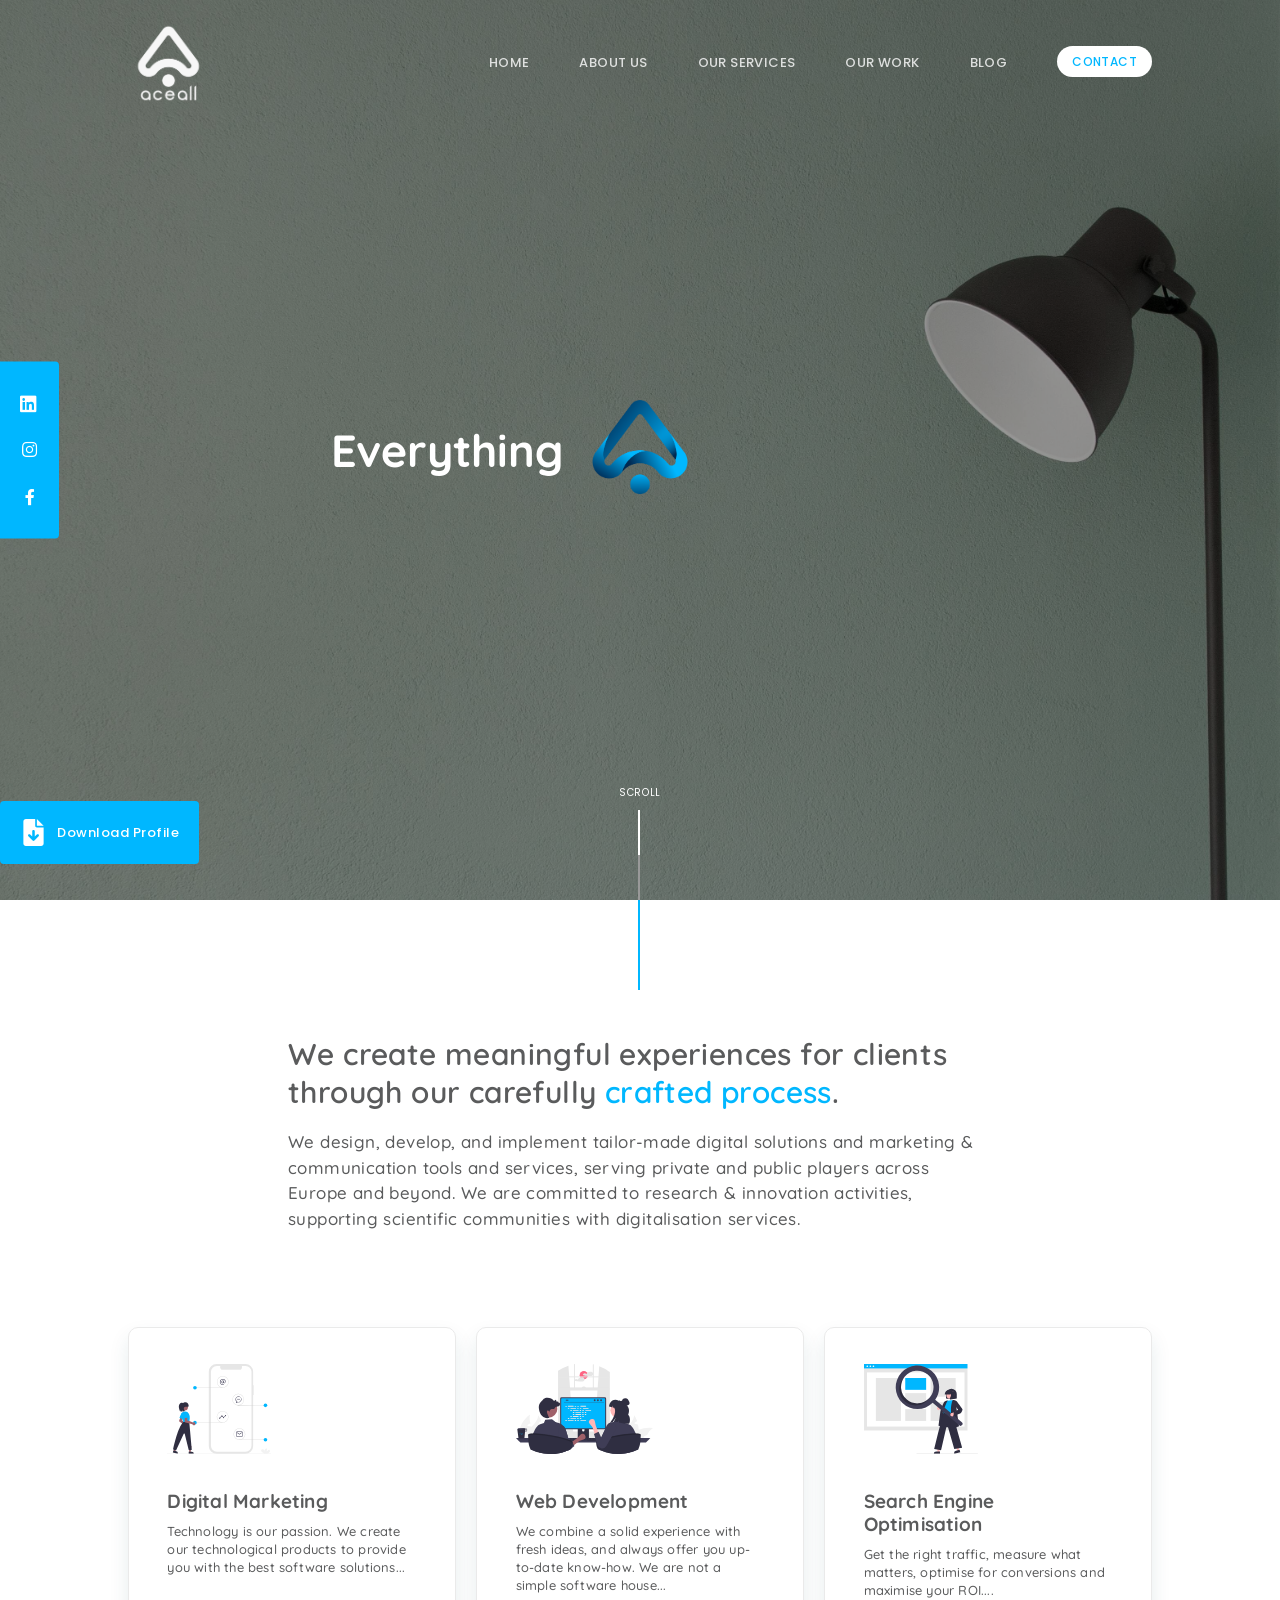
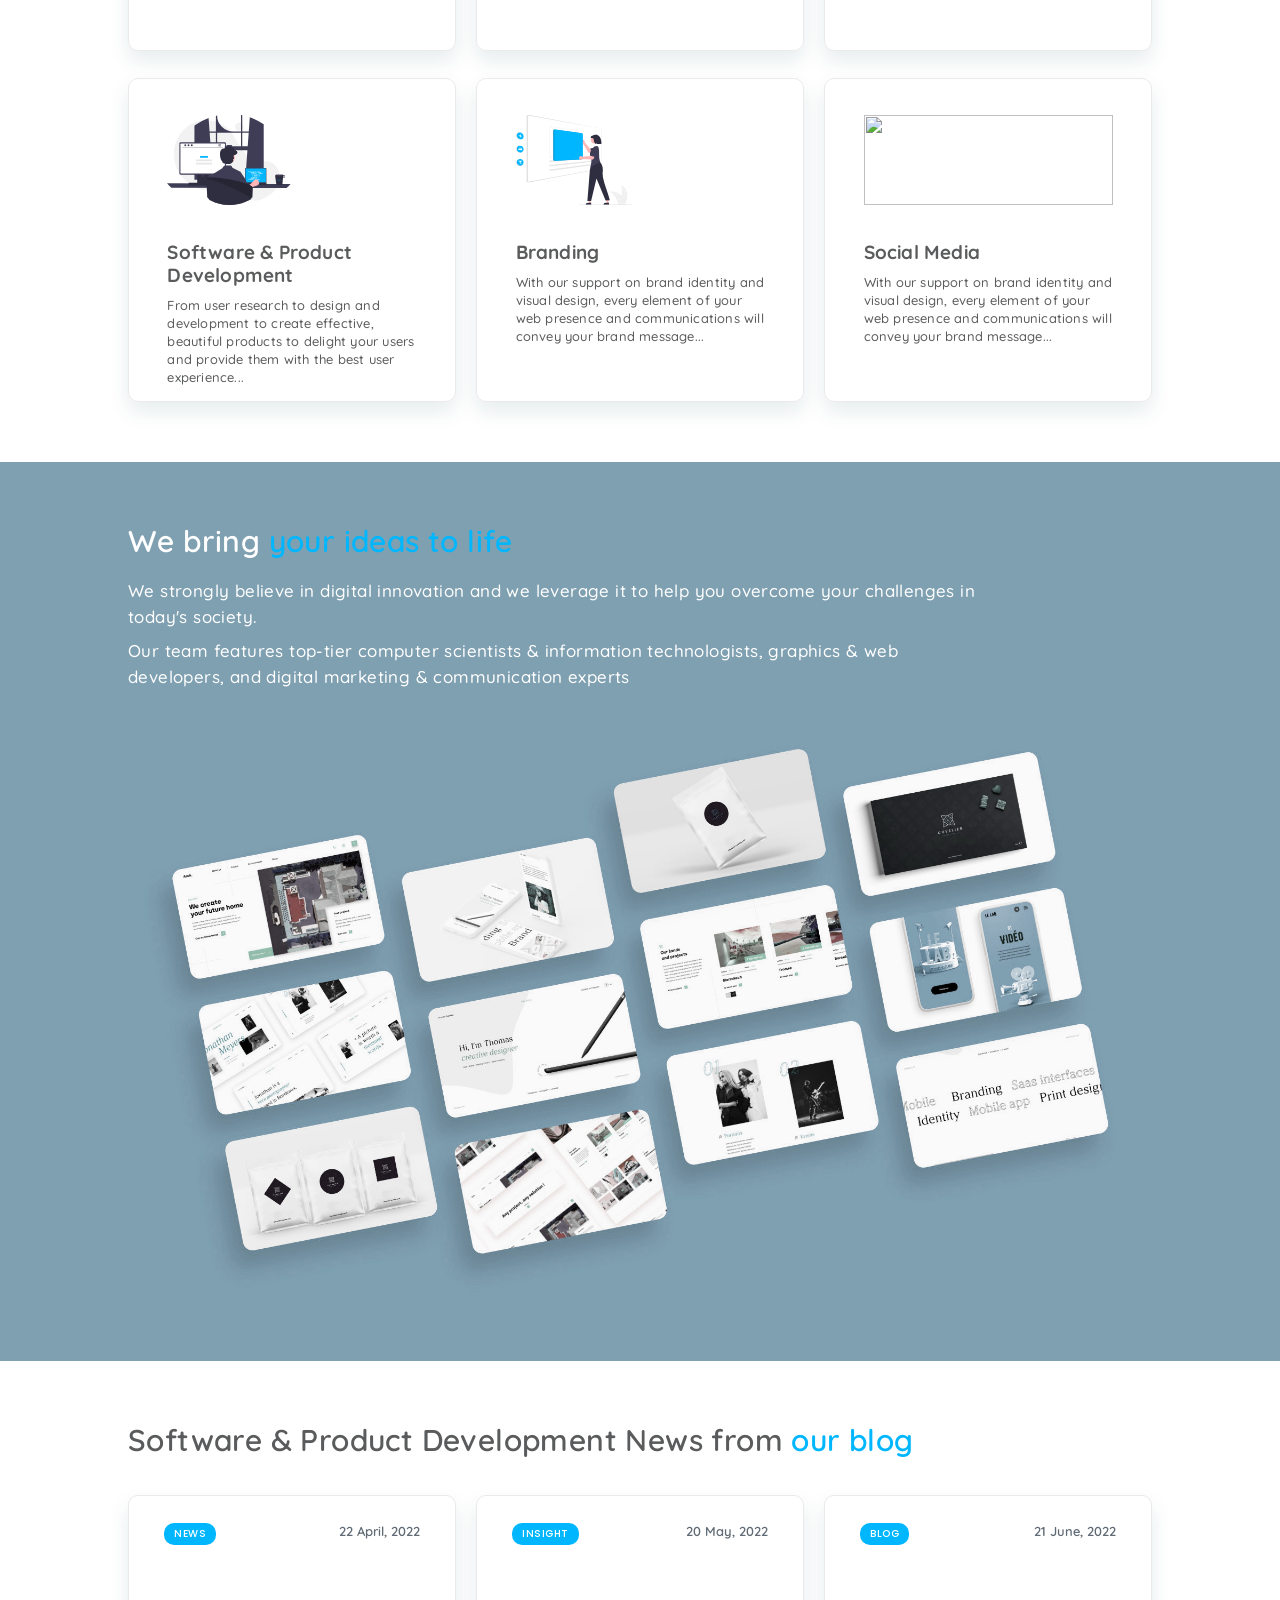
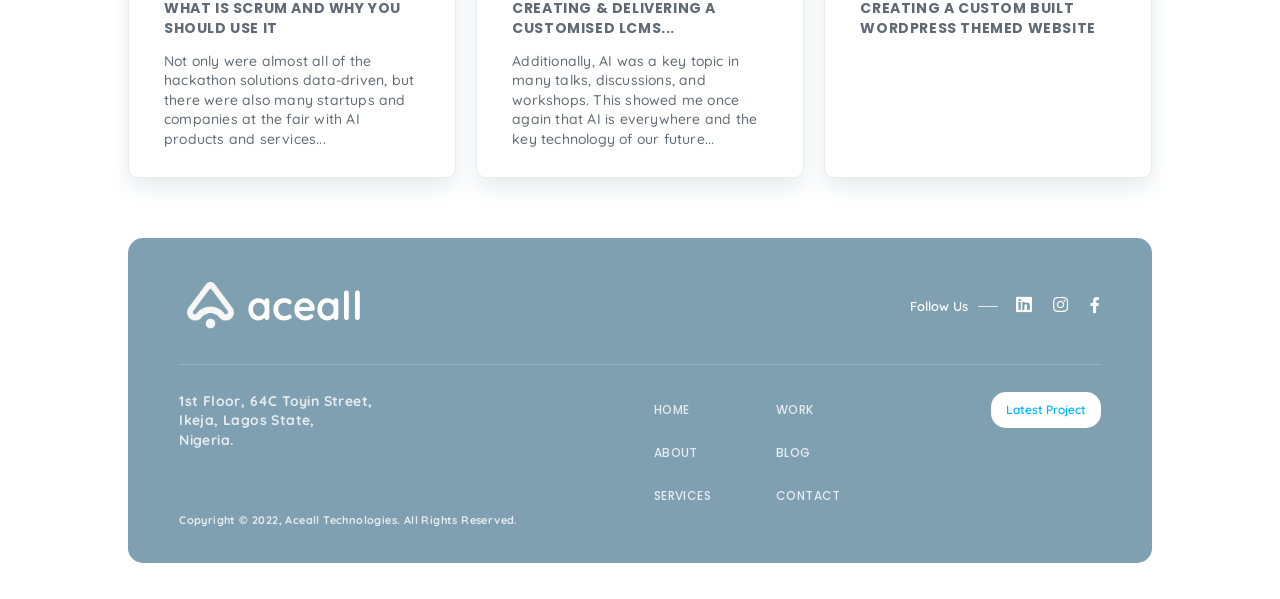
==== index.html @ d64aeb89 "Initial commit" ====
<html xmlns="http://www.w3.org/1999/xhtml">
  <head>
    <meta http-equiv="Content-Type" content="text/html; charset=utf-8" />
    <meta name="viewport" content="width=device-width, initial-scale=1, maximum-scale=1, user-scalable=0">
    <title>Aceall</title>
    <link rel="icon" type="image/png" href="assets/img/logo-clr.png">
    <link type="text/css" rel="stylesheet" href="assets/css/style.css"/>
    <link type="text/css" rel="stylesheet" href="assets/css/fonts.css"/>
    <link type="text/css" rel="stylesheet" href="assets/css/responsive.css"/>
    <link type="text/css" rel="stylesheet" href="assets/css/fullpage.min.css"/>
    <link rel="stylesheet" href="https://use.fontawesome.com/releases/v5.7.2/css/all.css">
    <script type="text/javascript" src="assets/js/jquery-1.8.2.js"></script>
    <script type="text/javascript" src="assets/js/jquery-scrolltofixed.js"></script>
    <script type="text/javascript" src="assets/js/script.js"></script>
    <script type="text/javascript" src="assets/js/jquery.flexslider-min.js"></script>
    

    <script type="text/javascript">
      $(window).load(function() {
        $('.flexslider').flexslider({
          animation: "fade",
          controlNav: true,
          directionNav: false
        });
        $(".fancybox").fancybox();
      });
    </script>
  </head>

  <body>
  
    <div id="main_wrapper">

      <div class="header home">
        <div class="hdr clearfix">
          <div class="brandname">
            <a href="#">
              <img src="assets/img/10.png" />
            </a>
          </div>

          <div class="menu">
            <ul>
              <li><a href="index.html">Home</a></li>
              <li><a href="about.html">About Us</a></li>
              <li><a href="services.html">Our Services</a></li>
              <li><a href="solutions.html">Our Work</a></li>
              <li><a href="blog.html">Blog</a></li>
              <li><a href="contact.html">Contact</a></li>
            </ul>
          </div>

        </div>
      </div>


      <div class="content">

        <div class="banner" style="background-image: url(media/bnr1.jpg);">
          <div class="overlay"></div>
          <div class="caption">
            <div class="pre">Everything</div>
            <div class="image">
              <img src="assets/img/3.png" />
            </div>
            <div class="post"></div>
          </div>

          <div class="socials-wrap">
            <a href="" class="fab fa-linkedin"></a>
            <a href="" class="fab fa-instagram"></a>
            <a href="" class="fab fa-facebook-f"></a>
          </div>

          <div class="q-actions">
            <a href="">
              <span>
                <svg xmlns="http://www.w3.org/2000/svg" fill="currentColor" viewBox="0 0 384 512"><!--! Font Awesome Pro 6.1.1 by @fontawesome - https://fontawesome.com License - https://fontawesome.com/license (Commercial License) Copyright 2022 Fonticons, Inc. --><path d="M384 128h-128V0L384 128zM256 160H384v304c0 26.51-21.49 48-48 48h-288C21.49 512 0 490.5 0 464v-416C0 21.49 21.49 0 48 0H224l.0039 128C224 145.7 238.3 160 256 160zM255 295L216 334.1V232c0-13.25-10.75-24-24-24S168 218.8 168 232v102.1L128.1 295C124.3 290.3 118.2 288 112 288S99.72 290.3 95.03 295c-9.375 9.375-9.375 24.56 0 33.94l80 80c9.375 9.375 24.56 9.375 33.94 0l80-80c9.375-9.375 9.375-24.56 0-33.94S264.4 285.7 255 295z"/></svg>
              </span>
              <span>Download Profile</span>
            </a>
          </div>

          <div class="scroll">Scroll</div>
        </div>

        <div class="section srv">
          <div class="major-cap">We create meaningful experiences for clients through our carefully <span>crafted process</span>.</div>
          <div class="sec-det">
            <p>We design, develop, and implement tailor-made digital solutions and marketing & communication tools and services, serving private and public players across Europe and beyond. We are committed to research & innovation activities, supporting scientific communities with digitalisation services.</p>
          </div>
        </div>

        <div class="section">
          <div class="hm-srv-wrap">

            <div class="srv-hld">
              <a href="#">
                <div class="icon">
                  <img src="media/digital-marketing.svg" />
                </div>
                <div class="title">Digital Marketing</div>
                <div class="desc">Technology is our passion. We create our technological products to provide you with the best software solutions...</div>
                <div class="cta">Read More</div>
              </a>
            </div>

            <div class="srv-hld">
              <a href="#">
                <div class="icon">
                  <img src="media/web-dev.svg" />
                </div>
                <div class="title">Web Development</div>
                <div class="desc">We combine a solid experience with fresh ideas, and always offer you up-to-date know-how. We are not a simple software house...</div>
                <div class="cta">Read More</div>
              </a>
            </div>

            <div class="srv-hld">
              <a href="#">
                <div class="icon">
                  <img src="media/seo.svg" />
                </div>
                <div class="title">Search Engine Optimisation</div>
                <div class="desc">Get the right traffic, measure what matters, optimise for conversions and maximise your ROI....</div>
                <div class="cta">Read More</div>
              </a>
            </div>

            <div class="srv-hld">
              <a href="#">
                <div class="icon">
                  <img src="media/software-dev.svg" />
                </div>
                <div class="title">Software & Product Development</div>
                <div class="desc">From user research to design and development to create effective, beautiful products to delight your users and provide them with the best user experience...</div>
                <div class="cta">Read More</div>
              </a>
            </div>

            <div class="srv-hld">
              <a href="#">
                <div class="icon">
                  <img src="media/branding.svg" />
                </div>
                <div class="title">Branding</div>
                <div class="desc">With our support on brand identity and visual design, every element of your web presence and communications will convey your brand message...</div>
                <div class="cta">Read More</div>
              </a>
            </div>

            <div class="srv-hld">
              <a href="#">
                <div class="icon">
                  <img src="media/social-media.svg" />
                </div>
                <div class="title">Social Media</div>
                <div class="desc">With our support on brand identity and visual design, every element of your web presence and communications will convey your brand message...</div>
                <div class="cta">Read More</div>
              </a>
            </div>

          </div>
        </div>

        <div class="section grey-sec hm-work">
          <div class="major-cap">We bring <span>your ideas to life</span></div>
          <div class="sec-det pt-1">
            <p>We strongly believe in digital innovation and we leverage it to help you overcome your challenges in today's society.</p>
            <p>Our team features top-tier computer scientists & information technologists, graphics & web developers, and digital marketing & communication experts</p>
          </div>

          <div class="work-wrap">

            <img src="media/work-bkg.jpg" />
            <!--
              <div class="work-hld">
              <a href="">
                <div class="desc">
                  <div class="title">Concreed Capital</div>
                  <div class="tags">
                    <ul>
                      <li>Branding</li>
                      <li>Website Design</li>
                      <li>Content Creation</li>
                      <li>SEO</li>
                    </ul>
                  </div>
                  <div class="text">Concreed Capital's sleek, professional website was designed to reflect a company that uses cutting edge technology to create financial solutions for their clients.</div>
                </div>
                <div class="work-photo" style="background-image: url(media/concreed.png);"></div>
              </a>
              <div class="link"><a href="concreedcap.com">www.concreedcap.com</a></div>
            </div>
            -->
          </div>
        </div>

        <div class="section">
          <div class="major-cap">Software & Product Development News from <span>our blog</span></div>
          <div class="blog-wrap">
            <div class="blog-hld">
              <a href="">
                <div class="category">
                  <div class="name">News</div>
                  <div class="date">22 April, 2022</div>
                </div>
                <div class="desc">
                  <div class="title">What is Scrum and why you should use it</div>
                  <div class="text">Not only were almost all of the hackathon solutions data-driven, but there were also many startups and companies at the fair with AI products and services... </div>
                </div>
              </a>
            </div>

            <div class="blog-hld">
              <a href="">
                <div class="category">
                  <div class="name">Insight</div>
                  <div class="date">20 May, 2022</div>
                </div>
                <div class="desc">
                  <div class="title">Creating & delivering a customised LCMS...</div>
                  <div class="text">Additionally, AI was a key topic in many talks, discussions, and workshops. This showed me once again that AI is everywhere and the key technology of our future...</div>
                </div>
              </a>
            </div>

            <div class="blog-hld">
              <a href="">
                <div class="category">
                  <div class="name">Blog</div>
                  <div class="date">21 June, 2022</div>
                </div>
                <div class="desc">
                  <div class="title">Creating a custom built wordpress themed website</div>
                </div>
              </a>
            </div>
          </div>
        </div>

      </div>

      <div class="footer">
        <div class="inner-wrap">
          <div class="ft-top" style="background-image: url(media/hero-bg.webp);">
            <div class="row">
              <div class="ft-logo">
                <img src="assets/img/7.png" />
                <span>aceall</span>
              </div>
              <div class="socials">
                <span>Follow Us</span>
                <span class="media">
                  <a href="" class="fab fa-linkedin"></a>
                  <a href="" class="fab fa-instagram"></a>
                  <a href="" class="fab fa-facebook-f"></a>
                </span>
              </div>
            </div>
            <div class="row">
              <div class="address">1st Floor, 64C Toyin Street, <br/>Ikeja, Lagos State, <br/>Nigeria.</div>
              <div class="ft-links">
                <ul class="links">
                  <li>Home</li>
                  <li>About</li>
                  <li>Services</li>
                  <li>Work</li>
                  <li>Blog</li>
                  <li>Contact</li>
                </ul>
                <div class="latest">
                  <a href="#">Latest Project</a>
                </div>
              </div>
              <div class="copyright">Copyright © 2022, Aceall Technologies. All Rights Reserved.</div>
            </div>
          </div>
        </div>
      </div>
     
    </div>
    <script src="https://cdn.jsdelivr.net/npm/typed.js@2.0.12"></script>
    <script>
      var typed = new Typed(".post", {
        strings: ["Design", "Digital", "Development"],
        typeSpeed: 100,
        backSpeed: 100,
        loop: true
      })
    </script>
  
  </body>
</html>
---- assets/css/style.css ----
/*
Theme Name: Concreed Capital
Author: Aceall
Author URI: www.concreed-cap.com
Description: The official theme of Concreed Capital
Version: 1.0
*/

@charset "utf-8";
/* CSS Document */
.box {
	height: 390px;
}
* {
	margin: 0;
	padding: 0;
}
*, *:before, *:after {
	box-sizing:border-box;
}
.clearfix:before, .clearfix:after {
	display: table;
	content: " ";
}
.clearfix:after {
	clear: both;
}
a, a:hover {
	text-decoration: none;
}
ul, ol, li {
	list-style: none;
	margin: 0;
	padding: 0;
}
img {
	border: none;
}
body {
	background: #fff;
	overflow-x: hidden;
	font-family: 'RobotoReg';
	margin: 0;
	padding: 0;
	text-rendering: optimizeLegibility;
	-webkit-font-smoothing: antialiased;
	-moz-osx-font-smoothing: grayscale;
}
html {
	font-size: 62.5%;
	overflow-y: scroll;
	overflow: -moz-scrollbars-vertical;
	-webkit-tap-highlight-color: transparent;
	-webkit-text-size-adjust: 100%;
	-ms-text-size-adjust: 100%;
	scroll-behavior: smooth;
}
#main_wrapper {
	width: auto;
	height: auto;
	position: relative;
}
:root {
	--primary-brand: #00b7ff;
	--sec-brand: #002952;
	--border-color: #114f5c1a;
	--tertiary-brand: #7fa0b1;
	
	--bnr-dark: #606a74;
	--dark-grey: #5a5b5c;
	--grey-bg: #eaeaea;
	--text-grey: #7b7b7b;

	--facebook: #3b5998;
	--twitter: #1da1f2;
	--linkedin: #0e76a8;


	--brand-yellow: #2e2e2e;
	--brand-dark: #121212;
	--brand-blue: #757576;
	--bg-black: #121212;
	--bg-grey: #d6d6d6;
	
	--light-text: #949494;
	--bg-pink: #f1e9e3;
	--white: #ffffff;
	--dark-text: #525554;
	--grey-light: #e0e0e0;
	--black: #000;
}
.section {
	width: 100%;
	height: auto;
	padding: 60px 10%;
	position: relative;
}
.section.ext {
	padding: 12vh 10%;
}
.no-pad {
	padding: 0;
}
.no-pad-top {
	padding-top: 0;
}
.inner-wrap {
	width: 100%;
	height: auto;
	display: block;
	position: relative;
}
.section.no-lft-rght-pad {
	padding-left: 0;
	padding-right: 0;
}
.mid-sec {
	width: 70%;
	margin: 0 auto;
}
.center {
	text-align: center;
}
.flex-row {
	display: flex;
	justify-content: center;
}
.flex-col {
	display: flex;
	justify-content: center;
	align-items: center;
	flex-direction: column;
}
.pt-1 {
	width: 85%;
}
.pt-2 {
	width: 70%;
}
.pt-3 {
	width: 60%;
}
.light-sec {
	background-color: #f4f4f4;
}
.grey-sec {
	background-color: #7fa0b1;
}
.blue-sec {
	background-color: var(--primary-brand);
}
.clr-sec {
	background-color: var(--bnr-dark);
}

@keyframes backgroundAnimation {
	from   { background-size: 100%; }
	to { background-size: 120%; }
}
@keyframes yTransAnimation {
	from   { opacity: 0; transform: translateY(-100px); clip-path: polygon(0 0, 100% 0, 100% 0, 0 0); }
	to { opacity: 1; transform: translateY(0); clip-path: polygon(0% 0%, 100% 0%, 100% 100%, 0% 100%); }
}
@keyframes xAnimation {
	from   { opacity: 0; clip-path: polygon(0 0, 0 0, 0 100%, 0 100%); }
	to { opacity: 1; clip-path: polygon(0% 0%, 100% 0%, 100% 100%, 0% 100%); }
}
@keyframes typingAnimation {
	100% { 
		left: 100%; 
		margin: 0 -35px 0 35px; 
	}
}
@keyframes scrollAnimation {
	from   { transform: translateY(0); }
	to { transform: translateY(5vh); }
}

/* HEADER */
.header {
	width: 100%;
	height: auto;
	display: block;
	padding: 0 10%;
	background-color: transparent;
	z-index: 999;
	left: 0;
	top: 0;
}
.header.home {
	position: absolute;
}
.header:before {
	content: '';
	width: 100%;
	height: 0;
	position: absolute;
	box-shadow: 0px 1px 1px rgb(0, 0, 0, 0.1);
	background-color: var(--white);
	transition: all 0.4s ease-out;
	left: 0;
	top: 0;
}
.header.sm:before {
	height: 100%;
}
.header .hdr {
	width: 100%;
	height: 14vh;
	position: relative;
	display: flex;
	align-items: center;
	justify-content: flex-start;
}
.header .hdr .brandname {
	width: auto;
	height: 9vh;
}
.header .hdr .brandname a {
	width: auto;
	height: 100%;
}
.header .hdr .brandname a img {
	width: auto;
	height: 100%;
}



/* MENU */
.menu {
	display: block;
	margin-left: auto;
}
.menu ul {
	display: flex;
	justify-content: flex-start;
	gap: 50px;
}
.menu ul li a {
	font-size: 1.3rem;
	font-family: 'PM';
	position: relative;
	letter-spacing: 0.4px;
	text-transform: uppercase;
	transition: all 0.4s ease;
	color: var(--bnr-dark);
}
.header.home .menu ul li a {
	color: rgba(255, 255, 255, 0.8);
}
.menu ul li:last-child a {
	font-size: 1.2rem;
	padding: 7px 15px;
	border-radius: 40px;
	background: var(--primary-brand);
	color: var(--white);
}
.header.home .menu ul li:last-child a {
	background-color: var(--white);
	color: var(--primary-brand);
}
.header.home .menu ul li a:hover {
	color: var(--primary-brand);
}
.menu ul li a:hover {
	color: var(--primary-brand);
	cursor: pointer;
}





/*BANNER SECTION*/
.banner {
	width: 100%;
	height: 100vh;
	position: relative;
	background-color: #22313f;
	background-position: center;
	background-repeat: no-repeat;
	background-size: cover;
}
.banner .overlay {
	width: 100%;
	height: 100%;
	position: absolute;
	background-color: rgba(0, 0, 0, 0.4);
	left: 0;
	top: 0;
}
.banner .caption {
	width: 100%;
	height: 10vw;
	position: absolute;
	transform: translateY(-50%);
	top: 50%;
}
.banner .caption .pre,
.banner .caption .post  {
	font-size: 4.5rem;
	font-family: 'QB';
	position: absolute;
	transform: translateY(-50%);
	color: var(--white);
	z-index: 2;
	top: 50%;
}
.banner .caption .pre {
	right: 56%;
}
.banner .caption .post {
	left: 56%;
}
.post ul li span {
	position: relative;
}
.post ul li span::after {
	content: '';
	width: 100%;
	height: 100%;
	position: absolute;
	border-left: 2px solid var(--primary-brand);
	animation: typingAnimation 1.5s steps(11) infinite;
	left: 0;
}
.banner .caption .image {
	width: 10vw;
	position: absolute;
	transform: translateX(-50%);
	left: 50%;
}
.banner .caption .image img {
	width: 100%;
	height: auto;
}
.banner .socials-wrap {
	padding: 3.5vh 20px;
	display: flex;
	flex-direction: column;
	border-radius: 0px 4px 4px 0px;
	background-color: var(--primary-brand);
	transform: translateY(-50%);
	position: absolute;
	top: 50%;
	gap: 3vh;
}
.socials-wrap a.fa-linkedin {
	font-size: 1.9rem;
	color: var(--white);
	transition: all 0.4s ease;
}
.socials-wrap a.fa-linkedin:hover {
	color: var(--linkedin);
}
.socials-wrap a.fa-facebook-f {
	font-size: 1.6rem;
	color: var(--white);
	transition: all 0.4s ease;
	text-align: center;
	border-radius: 4px;
	padding: 3px 1px;
}
.socials-wrap a.fa-facebook-f:hover {
	color: var(--facebook);
}
.socials-wrap a.fa-instagram {
	font-size: 1.7rem;
	color: var(--white);
	border-radius: 4px;
	transition: all 0.4s ease;
	/*
	background: radial-gradient(circle at 30% 107%, #fdf497 0%, #fdf497 5%, #fd5949 45%,#d6249f 60%,#285AEB 90%);
	*/
	padding: 1px 2px;
}
.socials-wrap a.fa-instagram:hover {
	background: radial-gradient(circle at 30% 107%, #fdf497 0%, #fdf497 5%, #fd5949 45%,#d6249f 60%,#285AEB 90%);
}
.banner .q-actions {
	display: flex;
	align-items: center;
	justify-content: center;
	border-radius: 4px;
	background-color: var(--primary-brand);
	position: absolute;
	bottom: 4vh;
	left: 0;
}
.banner .q-actions a {
	width: 100%;
	height: 100%;
	padding: 2vh 20px;
	display: inline-flex;
	align-items: center;
	justify-content: center;
	gap: 10px;
}
.q-actions a span svg {
	width: 3vh;
	height: 3vh;
	color: var(--white);
}
.banner .q-actions a span {
	font-size: 1.3rem;
	font-family: 'PM';
	color: var(--white);
	letter-spacing: 0.5px;
}
.banner:before,
.banner:after {
	content: '';
	width: 2px;
	position: absolute;
	left: calc(50% - 2px);
}
.banner .overlay:before {
	content: '';
	width: 2px;
	height: 5vh;
	position: absolute;
	background-color: var(--white);
	animation: scrollAnimation 2s linear infinite;
	left: calc(50% - 2px);
	bottom: 5vh;
}
.banner:before {
	height: 10vh;
	bottom: 0;
	background-color: rgba(255, 255, 255, 1);
}
.banner:after {
	height: 10vh;
	bottom: -10vh;
	background-color: var(--primary-brand);
}
.banner .scroll {
	left: 50%;
	bottom: 11vh;
	font-size: 1rem;
	font-family: 'PR';
	position: absolute;
	color: var(--white);
	letter-spacing: 0.7px;
	transform: translateX(-50%);
	text-transform: uppercase;
}
.captions .cta {
	margin-top: 7vh;
}
.cta a {
	font-size: 0.85rem;
	font-family: 'PR';
	position: relative;
	letter-spacing: 0.4px;
	text-transform: capitalize;
	transition: all 0.4s ease;
	color: rgba(255, 255, 255, 0.8);
	background-color: var(--primary-brand);
	border-radius: 40px;
	padding: 10px 25px;
}

/* HOME WHAT WE DO*/
.section.srv {
	width: 75%;
	margin: 0 auto;
	padding-top: 15vh;
	padding-bottom: 0;
}
.section .major-cap {
	font-size: 3rem;
	font-family: 'QSB';
	position: relative;
	letter-spacing: 0.4px;
	color: var(--dark-grey);
}
.section .major-cap span {
	color: var(--primary-brand);
}
.section .sec-det {
	margin-top: 2vh;
}
.sec-det p {
	font-size: 1.7rem;
	font-family: 'QM';
	line-height: 1.5;
	letter-spacing: 0.4px;
	color: var(--dark-grey);
}
.sec-det p:nth-child(n+2) {
	margin-top: 1vh;
}

/* HOME PAGE SERVICES */
.hm-srv-wrap {
	height: auto;
	margin-top: 4vh;
	position: relative;
	flex-wrap: wrap;
	display: flex;
	gap: 2%;
}
.hm-srv-wrap .srv-hld {
	width: 32%;
	height: 36vh;
	position: relative;
}
.hm-srv-wrap .srv-hld:nth-child(n+4) {
	margin-top: 3vh;
	bottom: 0;
}
.hm-srv-wrap .srv-hld a {
	border-radius: 10px;
	border: 1px solid #eaeaea;
	box-shadow: 0 10px 20px #114f5c1a;
	position: absolute;
	padding: 4vh 3vw;
	bottom: 0;
	right: 0;
	left: 0;
	top: 0;
}
.hm-srv-wrap a .icon {
	height: 10vh;
}
.hm-srv-wrap a .icon img {
	width: auto;
	height: 100%;
}
.hm-srv-wrap a .title {
	line-height: 1.2;
	font-size: 1.9rem;
	font-family: 'QB';
	font-weight: 700;
	position: relative;
	letter-spacing: 0.2px;
	color: var(--dark-grey);
	margin-top: 4vh;
}
.hm-srv-wrap a .desc {
	line-height: 1.4;
	font-size: 1.3rem;
	font-family: 'QM';
	position: relative;
	letter-spacing: 0.2px;
	color: var(--dark-grey);
	margin-top: 1vh;
}
.hm-srv-wrap .srv-hld a .cta {
	font-size: 1.2rem;
	font-family: 'QB';
	border-radius: 15px;
	padding: 1vh 15px;
	opacity: 0;
	transition: all 0.8s ease;
	background-color: var(--primary-brand);
	color: var(--white);
	position: absolute;
	right: 3vw;
	top: 4vh;
}
.hm-srv-wrap .srv-hld:hover a .cta {
	opacity: 1;
}
.hm-srv-wrap .srv-hld:hover a .cta svg {
	color: #fff;
}

/* WORK SECTION*/
.work-wrap {
	margin-top: 4vh;
}
.work-wrap img {
	width: 100%;
	height: auto;
	margin: 0 auto;
}
.hm-work .major-cap {
	color: var(--white);
}
.hm-work .sec-det p {
	color: var(--white);
}

/*
.work-wrap .work-hld {
	width: 70%;
	height: 40vh;
	position: relative;
	border-radius: 15px;
	background-color: var(--white);
	overflow: hidden;
}
.work-wrap .work-hld a {
	width: 100%;
	height: 100%;
	display: flex;
	position: absolute;
	left: 0;
	top: 0;
}
.work-wrap .work-hld a .desc {
	width: 40%;
	padding: 3vh 4.5%;
}
.work-wrap .work-hld a .desc .title {
	font-size: 2rem;
	font-family: 'PB';
	color: var(--bnr-dark);
	text-transform: uppercase;
}
.work-wrap .work-hld a .desc .tags ul {
	margin-top: 3vh;
	display: flex;
	flex-wrap: wrap;
	gap: 10px;
}
.work-wrap .work-hld a .desc .tags ul li {
	font-size: 1rem;
	font-family: 'QB';
	display: inline-flex;
	justify-content: center;
	align-items: center;
	border-radius: 10px;
	padding: 3px 10px;
	background-color: var(--primary-brand);
	color: var(--white);
}
.work-wrap .work-hld a .desc .text {
	font-size: 1.2rem;
	font-family: 'QM';
	line-height: 1.4;
	letter-spacing: 0.3px;
	color: var(--light-text);
	margin-top: 3vh;
}
.work-wrap .work-hld .link {
	position: absolute;
	bottom: 5vh;
	left: 4.5%;
	z-index: 2;
}
.work-wrap .work-hld .link a {
	font-size: 0.9rem;
	font-family: 'QSB';
	color: var(--sec-brand);
	text-decoration: underline;
}
.work-wrap .work-hld a .work-photo {
	width: 70%;
	height: 100%;
	background-position: center;
	background-repeat: no-repeat;
	background-size: cover;
}
*/

/* BLOG SECTION */
.blog-wrap {
	display: flex;
	margin-top: 4vh;
}
.blog-wrap .blog-hld {
	width: 32%;
	position: relative;
	border-radius: 10px;
	transition: all 0.4s ease;
	border: 1px solid #eaeaea;
	box-shadow: 0 10px 20px #114f5c1a;
}
.blog-wrap .blog-hld:after {
	content: '';
	width: 0;
	height: 100%;
	position: absolute;
	border-radius: 10px;
	background-color: #7fa0b1;
	transition: all 0.4s ease;
	z-index: -1;
	left: 0;
	top: 0;
}
.blog-wrap .blog-hld:hover:after {
	width: 100%;
}
.blog-wrap .blog-hld:nth-child(n+2) {
	margin-left: auto;
}
.blog-wrap .blog-hld a {
	width: 100%;
	height: auto;
	padding: 3vh 35px;
	display: inline-block;
}
.blog-wrap .blog-hld .category {
	display: flex;
}
.blog-wrap .blog-hld .category .name {
	font-size: 1rem;
	font-family: 'PM';
	letter-spacing: 0.5px;
	display: inline-flex;
	justify-content: center;
	align-items: center;
	border-radius: 10px;
	padding: 3px 10px;
	text-transform: uppercase;
	background-color: var(--primary-brand);
	color: var(--white);
}
.blog-wrap .blog-hld .category .date {
	font-size: 1.3rem;
	font-family: 'QSB';
	margin-left: auto;
	color: var(--bnr-dark);
}
.blog-wrap .blog-hld .desc {
	margin-top: 6vh;
}
.blog-wrap .blog-hld .desc .title {
	font-size: 1.4rem;
	font-family: 'PB';
	font-weight: 800;
	line-height: 1.4;
	letter-spacing: 0.6px;
	color: var(--bnr-dark);
	transition: all 0.4s ease;
	text-transform: uppercase;
}
.blog-wrap .blog-hld .desc .text {
	font-size: 1.4rem;
	font-family: 'QM';
	line-height: 1.4;
	letter-spacing: 0.2px;
	color: var(--bnr-dark);
	transition: all 0.4s ease;
	margin-top: 1.5vh;
}
.blog-wrap .blog-hld:hover .desc .title,
.blog-wrap .blog-hld:hover .desc .text {
	color: var(--white);
}

/* FOOTER */
.footer {
	padding: 0 10%;
}
.footer .ft-top {
	display: flex;
	padding: 4vh 5%;
	margin-bottom: 4vh;
	border-radius: 15px;
	flex-direction: column;
	background-position: center left;
	background-color: #7fa0b1;
}
.footer .ft-top .row {
	display: flex;	
}
.footer .ft-top .row:first-child {
	padding-bottom: 3vh;
	align-items: center;
	border-bottom: 1px solid rgba(255, 255, 255, 0.2);
}
.footer .ft-top .row:last-child {
	padding-top: 3vh;
}
.footer .ft-top .row .ft-logo {
	width: auto;
	height: 7vh;
	display: flex;
	align-items: center;
}
.footer .ft-top .row .ft-logo img {
	width: auto;
	height: 100%;
}
.footer .ft-top .row .ft-logo span {
	font-size: 4rem;
	font-family: 'QB';
	color: var(--white);
	margin-left: 5px;
}
.footer .ft-top .row .socials,
.footer .ft-top .row .ft-links  {
	margin-left: auto;
}
.footer .ft-top .row .socials span {
	font-size: 1.3rem;
	font-family: 'QSB';
	color: var(--white);
	position: relative;
}
.footer .ft-top .row .socials span:first-child:after {
	content: '';
	width: 20px;
	height: 1px;
	position: absolute;
	background-color: rgba(255, 255, 255, 0.8);
	top: 50%;
	right: -30px;
}
.footer .ft-top .row .socials .media {
	margin-left: 30px;
}
.footer .ft-top .row .socials .media a {
	margin-left: 15px;
}
.footer .ft-top .row .socials .media a.fa-linkedin {
	font-size: 1.8rem;
	color: var(--white);
	transition: all 0.4s ease;
}
.footer .ft-top .row .socials .media a.fa-linkedin:hover {
	color: var(--linkedin);
}
.footer .ft-top .row .socials .media a.fa-facebook-f {
	font-size: 1.6rem;
	color: var(--white);
	transition: all 0.4s ease;
	text-align: center;
	border-radius: 4px;
	padding: 3px 1px;
}
.footer .ft-top .row .socials .media a.fa-facebook-f:hover {
	color: var(--facebook);
}
.footer .ft-top .row .socials .media a.fa-instagram {
	font-size: 1.7rem;
	color: var(--white);
	border-radius: 4px;
	transition: all 0.4s ease;
	/*
	background: radial-gradient(circle at 30% 107%, #fdf497 0%, #fdf497 5%, #fd5949 45%,#d6249f 60%,#285AEB 90%);
	*/
	padding: 1px 2px;
}
.footer .ft-top .row .socials .media a.fa-instagram:hover {
	background: radial-gradient(circle at 30% 107%, #fdf497 0%, #fdf497 5%, #fd5949 45%,#d6249f 60%,#285AEB 90%);
}

.footer .ft-top .row .address {
	font-size: 1.4rem;
	font-family: 'QB';
	color: rgba(255, 255, 255, 0.8);
	letter-spacing: 0.4px;
	line-height: 1.4;
}
.footer .ft-top .row .ft-links {
	display: flex;
	gap: 110px;
} 
.footer .ft-top .row .ft-links .links {
	height: 14vh;
	display: flex;
	flex-wrap: wrap;
	margin-top: 1vh;
	flex-direction: column;
	gap: 25px;
}
.footer .ft-top .row .ft-links .links li {
	font-size: 1.2rem;
	font-family: 'PM';
	margin-right: 40px;
	letter-spacing: 0.4px;
	text-transform: uppercase;
	color: rgba(255, 255, 255, 0.8);
}
.footer .ft-top .row .ft-links .latest {
	height: 4vh;
	padding: 0 15px;
	display: flex;
	font-size: 1.2rem;
	font-family: 'QSB';
	align-items: center;
	justify-content: center;
	border-radius: 15px;
	background-color: var(--white);
}
.footer .ft-top .row .ft-links .latest a {
	color: var(--primary-brand);
}
.footer .ft-top .row .copyright {
	font-size: 1.1rem;
	font-family: 'QB';
	display: flex;
	position: absolute;
	letter-spacing: 0.4px;
	left: 5%;
	bottom: 4vh;
	color: rgba(255, 255, 255, 0.8);
}


/* ABOUT US PAGE */
.pg-hdr {
	height: 20vh;
	position: relative;
	margin: 4vh 0 4vh 15%;
}
.pg-hdr .pg-title {
	font-size: 4rem;
	font-family: 'QB';
	position: absolute;
	transform: translateY(-50%);
	color: var(--dark-grey);
	top: 50%;
}
.pg-hdr .pg-title span {
	font-family: 'PB';
	color: var(--primary-brand);
}
.pg-hdr .letter-hld {
	width: 60%;
	height: 100%;
	position: absolute;
	background-size: 10px;
	top: 0;
	right: 0;
}
.pg-hdr .letter-hld img {
	width: auto;
	height: 100%;
	position: absolute;
	right: 15%;
}
.top-bkg {
	width: 100%;
	margin: 0 auto;
	display: flex;
	align-items: center;
	justify-content: center;
	padding-top: 7vh;
	background-color: var(--tertiary-brand);
}
.top-bkg img {
	width: 70%;
	height: auto;
	margin: 0 auto;
}

/* VISION STATEMENTS */
.stmt-wrap {
	width: 100%;
	display: flex;
	margin-top: 4vh;
	gap: 4%;
}
.stmt-wrap .stmt-hld {
	width: 48%;
	border-radius: 10px;
	border: 1px solid #eaeaea;
	box-shadow: 0 10px 20px #114f5c1a;
	padding: 4vh 3vw;
}
.stmt-wrap .stmt-hld .icon {
	height: 12vh;
}
.stmt-wrap .stmt-hld .icon img {
	width: auto;
	height: 100%;
}
.stmt-wrap .stmt-hld .title {
	line-height: 1.2;
	font-size: 1.9rem;
	font-family: 'QB';
	font-weight: 700;
	position: relative;
	letter-spacing: 0.2px;
	color: var(--dark-grey);
	margin-top: 4vh;
}
.stmt-wrap .stmt-hld .desc {
	line-height: 1.5;
	font-size: 1.4rem;
	font-family: 'QM';
	position: relative;
	letter-spacing: 0.2px;
	color: var(--dark-grey);
	margin-top: 1vh;
}

/* TEAM SECTION */
.team-wrap {
	width: 100%;
	height: auto;
	display: block;
	border-radius: 15px;
	margin-top: 8vh;
	padding: 4vh 7% 0;
	background-color: var(--tertiary-brand);
}
.team-wrap .team-hld {
	display: flex;
	align-items: center;
	justify-content: center;
	gap: 3%;
}
.team-wrap .owl-item:nth-child(2n-1) .team-hld {
	flex-direction: row-reverse;
}
.team-wrap .owl-item:nth-child(2n-1) .team-hld .team-det .det-wrap {
	text-align: right;
}
.team-wrap .owl-item .team-hld .team-det .det-wrap .name {
	font-size: 2.4rem;
	font-family: 'QB';
	color: var(--white);
	letter-spacing: 0.4px;
}
.team-wrap .owl-item .team-hld .team-det .det-wrap .position {
	font-size: 1.3rem;
	font-family: 'PR';
	color: rgba(255, 255, 255, 0.7);
	letter-spacing: 0.4px;
	margin-top: 0.5vh;
}
.team-wrap .owl-item .team-hld .team-det .det-wrap .bio {
	font-size: 1.3rem;
	font-family: 'PR';
	line-height: 1.5;
	color: var(--white);
	letter-spacing: 0.4px;
	margin-top: 1.5vh;
}
.team-wrap .team-hld img {
	width: auto !important;
	height: 25vh;
}
.owl-carousel .owl-nav {
	width: 100%;
	position: absolute;
	top: 50%;
}
.owl-carousel .owl-nav button.owl-prev,
.owl-carousel .owl-nav button.owl-next {
	width: 25px;
	height: 25px;
	position: absolute;
	border-radius: 50%;
	background-color: var(--white) !important;
}
.owl-carousel .owl-nav button.owl-prev span,
.owl-carousel .owl-nav button.owl-next span {
	width: 25px;
	height: 25px;
	font-size: 2rem;
	display: inline-block;
	line-height: 1.1 !important;
}
.owl-carousel .owl-nav button.owl-prev {
	left: 0%;
}
.owl-carousel .owl-nav button.owl-next {
	right: 15% !important;
}

/* PROCESS */
.process-wrap {
	display: flex;
	margin-top: 5vh;
	flex-wrap: wrap;
	gap: 6%;
}
.process-wrap .process-hld {
	width: 47%;
}
.process-wrap .process-hld:nth-child(n+3) {
	margin-top: 4vh;
}
.process-wrap .process-hld .title {
	font-size: 1.8rem;
	font-family: 'QB';
	letter-spacing: 0.4px;
	color: var(--dark-grey);
}
.process-wrap .process-hld .details {
	font-size: 1.5rem;
	font-family: 'QM';
	line-height: 1.4;
	letter-spacing: 0.4px;
	color: var(--dark-grey);
	margin-top: 1vh;
}


/* SERVICES PAGE */
.d-wrap {
	margin: 4vh 0;
}
.d-wrap .d-hld:nth-child(n+2) {
	margin-top: 10vh;
}
.d-wrap .d-hld .top {
	display: flex;
	padding: 4vh 0;
	justify-content: center;
	align-items: center;
	background-color: var(--tertiary-brand);
	gap: 0;
}
.d-wrap .d-hld .top .left {
	width: 40%;
	padding-left: 10%;
}
.d-wrap .d-hld .top .left .no {
	font-size: 2rem;
	font-family: 'QB';
	color: var(--white);
}
.d-wrap .d-hld .top .left .title {
	font-size: 4.5rem;
	font-family: 'QB';
	line-height: 1.4;
	text-transform: uppercase;
	letter-spacing: 0.4px;
	color: var(--white);
	margin-top: 1vh;
}
.d-wrap .d-hld .top .left .sub ul {
	margin-top: 4vh;
	flex-wrap: wrap;
	display: flex;
	gap: 15px;
}
.d-wrap .d-hld .top .left .sub ul li {
	font-size: 1.2rem;
	font-family: 'QB';
	color: var(--primary-brand);
	white-space: nowrap;
	text-transform: uppercase;
	background-color: var(--white);
	border-radius: 15px;
	padding: 6px 16px;
}
.d-wrap .d-hld .top .right {
	width: 45%;
}
.d-wrap .d-hld .top .right img {
	width: 100%;
	height: auto;
}
.d-wrap .d-hld .btm {
	width: 65%;
	margin: 5vh auto;
}
---- assets/css/fonts.css ----
@charset "utf-8";
/* CSS Document */

@font-face {
	font-family: 'PT';
	src: url('../fonts/Poppins-Thin.ttf');
	src: url(//:) format('no404'), url('../fonts/Poppins-Thin.ttf') format('truetype');
	font-weight: normal;
	font-style: normal;
}
@font-face {
	font-family: 'PL';
	src: url('../fonts/Poppins-Light.ttf');
	src: url(//:) format('no404'), url('../fonts/Poppins-Light.ttf') format('truetype');
	font-weight: normal;
	font-style: normal;
}
@font-face {
	font-family: 'PR';
	src: url('../fonts/Poppins-Regular.ttf');
	src: url(//:) format('no404'), url('../fonts/Poppins-Regular.ttf') format('truetype');
	font-weight: normal;
	font-style: normal;
}
@font-face {
	font-family: 'PM';
	src: url('../fonts/Poppins-Medium.ttf');
	src: url(//:) format('no404'), url('../fonts/Poppins-Medium.ttf') format('truetype');
	font-weight: normal;
	font-style: normal;
}
@font-face {
	font-family: 'PB';
	src: url('../fonts/Poppins-Bold.ttf');
	src: url(//:) format('no404'), url('../fonts/Poppins-Bold.ttf') format('truetype');
	font-weight: normal;
	font-style: normal;
}

@font-face {
	font-family: 'PEB';
	src: url('../fonts/Poppins-ExtraBold.ttf');
	src: url(//:) format('no404'), url('../fonts/Poppins-ExtraBold.ttf') format('truetype');
	font-weight: normal;
	font-style: normal;
}
@font-face {
	font-family: 'PSB';
	src: url('../fonts/Poppins-SemiBold.ttf');
	src: url(//:) format('no404'), url('../fonts/Poppins-SemiBold.ttf') format('truetype');
	font-weight: normal;
	font-style: normal;
}
@font-face {
	font-family: 'PBL';
	src: url('../fonts/Poppins-Black.ttf');
	src: url(//:) format('no404'), url('../fonts/Poppins-Black.ttf') format('truetype');
	font-weight: normal;
	font-style: normal;
}

@font-face {
	font-family: 'QL';
	src: url(../fonts/Quicksand-Light.ttf);
	font-weight: normal;
	font-style: normal;
}
@font-face {
	font-family: 'QR';
	src: url(../fonts/Quicksand-Regular.ttf);
	font-weight: normal;
	font-style: normal;
}
@font-face {
	font-family: 'QM';
	src: url(../fonts/Quicksand-Medium.ttf);
	font-weight: normal;
	font-style: normal;
}
@font-face {
	font-family: 'QSB';
	src: url(../fonts/Quicksand-SemiBold.ttf);
	font-weight: normal;
	font-style: normal;
}
@font-face {
	font-family: 'QB';
	src: url(../fonts/Quicksand-Bold.ttf);
	font-weight: normal;
	font-style: normal;
}
---- assets/css/responsive.css ----
@media (min-width:320px) and (max-width:480px) {
	/* PRESET CSS */
	
	.section {
		width: 100%;
		height: auto;
		padding: 40px 5%;
		position: relative;
	}
	.section.no-pad {
		padding: 0px;
	}
	.mid_sec{
		width: 100%;
	}
	.pt-60 {
		width: 86%;
		margin: 0 auto;
	}
	.section.ext {
		padding: 50px 5%;
	}


    /* HEADER */

	.header {
		width: 100%;
		height: 70px;
		padding: 0 5%;
		background-color: #3d3d96;
	}
	.header.blue {
		background-color: #3d3d96;
	}
	.smheader.header {
		box-shadow: 0 3px 6px 0 rgba(0, 0, 0, 0.1);
	}
	.header:before {
		left: 0;
		right: 0;
		height: 70px;
	}
	.smheader.header:before {
		transform: scale(1, 1);
		box-shadow: none;
	}
	.header .hdr {
		height: 70px;
		position: relative;
	}
	.header .hdr .brandname {
		padding: 5px;
	}
	.header .hdr .brandname img {
		width: auto;
		height: 35px;
	}
	.header .hdr .menu_icon {
    	width: auto;
    	height: 16px;
		display: block;
		position: absolute;
		transform: translateY(-50%);
    	cursor: pointer;
		top: 50%;
		right: 0;
    }
    .header .hdr .menu_icon .menu_text,  
    .header .hdr .menu_icon .burger_icon {
    	float: left;
    }
    .header .hdr .menu_icon .menu_text {
    	width: auto;
    	letter-spacing: 1px;
    	color: var(--sec-brand);
    	font-size: 14px;
    	font-family: 'RB';
    	text-transform: uppercase;
    	padding-right: 7px;
    }
   .header .hdr .menu_icon .burger_icon {
    	width: 22px;
    	height: 16px;
    	overflow: hidden;
    	position: relative;
    }
    .header .hdr .menu_icon .burger_icon .burger_bar_top,  
    .header .hdr .menu_icon .burger_icon .burger_bar_middle,  
    .header .hdr .menu_icon .burger_icon .burger_bar_bottom {
    	background: var(--sec-brand);
    	width: 100%;
    	height: 3px;
    	border-radius: 2.5px;
    	transition: background 0.6s ease;
    	position: absolute;
    	left: 0;
    }
    .header .hdr .menu_icon .burger_icon .burger_bar_top {
    	top: 0;
    }
    .header .hdr .menu_icon .burger_icon .burger_bar_middle {
    	top: 50%;
    	opacity: 1;
    	margin-top: -1.6px;
    }
    .header .hdr .menu_icon .burger_icon .burger_bar_bottom {
    	bottom: 0;
    }
    .header .hdr .menu {
		width: 100%;
    	height: auto;
    	display: none;
    	transition: none;
		transform: none;
		padding-top: 6vh;
    	box-shadow: none;
    	background: transparent;
    	position: absolute;
    	z-index: 9;
    	right: 0;
    	left: 0;
    	top: 70px;
    }
	.header .hdr .menu .nav {
		padding: 0;
		width: auto;
		height: auto;
		transform: none;
		position: relative;
		top: 0;
	}
	.header .hdr .menu .nav ul {
		width: auto;
		height: auto;
		display: flex;
		flex-direction: column;
		justify-content: flex-end;
		align-items: center;
		padding: 0;
		gap: 0;
	}
	.header .hdr .menu ul li {
    	width: 100%;
		display: inline-block;
    	height: 50px;
    	display: block;
		text-align: center;
    }
    .header .hdr .menu ul li:nth-child(n+2) {
    	margin-left: 0;
		margin-top: 5vh;
    }
	.header .hdr .menu .nav ul li a {
		width: auto;
		display: block;
		text-align: center;
		letter-spacing: 0.7px;
		font-size: 17px;
	}
    .header .hdr .menu:before {
    	content:"";
    	width: 100%;
    	height: 100vh;
    	background: #3d3d96;
    	position: fixed;
    	z-index: -1;
		right: 0;
    	top: 70px;
    	left: 0;
    }


    /* SLIDER */
	.flexslider {
		height: 45vh;
		max-height: 45vh;
	}
	.flexslider .slides li {
		height: 45vh;
		max-height: 45vh;
	}
	.flexslider .slides li .overlay {
		height: 100%;
	}
	.flex-caption {
		width: 80%;
		height: auto;
		overflow: hidden;
		transform: translateY(-50%);
		position: absolute;
		z-index: 1;
		left: 5%;
		top: 50%;
	}
	.flex-caption .slide_header {
		font-size: 18px;
		line-height: 1.3;
		font-family: 'PGR';
		text-transform: uppercase;
		text-shadow: 8px 6px 13px rgb(0 0 0 / 20%);
	}
	.flex-caption .slide_desc {
		font-size: 16px;
		font-family: 'PGR';
		text-transform: capitalize;
		margin-top: 1.5vh;
	}

	/* HOME ABOUT SECTION */
	.section .inner-wrap .main {
		width: 100%;
		float: none;
	}
	.section .inner-wrap .minor-det {
		width: 100%;
		float: none;
		padding-left: 0;
		margin-top: 1.8vh;
	}
	.section .inner-wrap .major-cap {
		font-size: 22px;
		line-height: 1.1;
	}
	.section .inner-wrap .sec-det.rd {
		width: 100%;
	}
	.section .inner-wrap .sec-det.xtra-rd {
		width: 100%;
	}
	.section .inner-wrap .sec-det.space {
		margin-top: 2vh;
	}
	.section .inner-wrap .sec-det p,
	.section .inner-wrap .sec-det ul li {
		font-size: 14px;
		line-height: 1.6;
	}
	.section .inner-wrap .sec-det h3 {
		font-size: 15px;
		font-family: 'PGB';
		line-height: 1.6;
		color: var(--dark-text);
		margin: 3vh 0 1vh;
	}
	.section .inner-wrap .sec-det p:nth-child(n+2) {
		margin-top: 1vh;
	}
	.section .inner-wrap .abt-photo {
		width: 100%;
		float: none;
		padding-left: 0;
	}
	.section .inner-wrap .abt-photo img {
		width: 100%;
		height: auto;
	}
	.section .inner-wrap .minor-det p {
		font-size: 14px;
		font-family: 'RR';
		letter-spacing: 0px;
		line-height: 1.5;
	}


	/*BUTTONS*/
	.cta {
		margin-top: 4vh;
		position: relative;
		display: inline-block;
	}
	.cta.rd {
		margin-top: 3vh;
	}
	.cta span {
		font-size: 15px;
		font-family: 'RB';
	}
	.cta .f-arrow .fas {
		font-size: 12px;
		padding: 5px;
		margin-left: 6px;
	}
	.cta:hover .f-arrow .fas {
		margin-left: 10px;
	}
	.cta.srv {
		width: 40%;
		display: flex;
		align-items: center;
		justify-content: center;
		margin: 6vh auto 4vh;
	}

	/* MID SECTION HOME */
	.mid-section {
		width: 90%;
		height: 40vh;
		display: block;
		margin: 0 auto;
		position: relative;
		padding: 0 5%;
		gap: 10px;
	}
	.mid-section .overlay {
		width: 85%; 
		height: auto;
		position: absolute;
		transform: translateY(-50%);
		background-color: rgba(0, 0, 0, 0);
		left: 7%;
		top: 50%;
	}
	.mid-section .mid-caption {
		width: 100%;
		line-height: 1.2;
		font-size: 1.5rem;
		font-family: 'RM';
		position: relative;
		transform: none;
		color: #fff;
		left: 0;
		top: 0;
	}
	.mid-section .cta {
		margin-top: 5vh;
		position: relative;
		transform: translateY(-50%);
		right: 0;
		top: 0;
	}

	/* HOME PAGE SERVICES */
	.section.srv {
		padding-bottom: 0;
	}
	.section .inner-wrap .caption-wrap {
		margin-bottom: 3vh;
	}
	.section .inner-wrap .sec-title,
	.section .inner-wrap .caption-wrap .sec-title,
	.section .inner-wrap .hm-partner-hld .sec-title {
		font-size: 1.2rem;
		font-family: 'RM';
		color: var(--bnr-dark);
		letter-spacing: 0.1px;
		margin-bottom: 15px;
	}
	.section .inner-wrap .sec-title.top-pad {
		margin-top: 7vh;
	}
	.section .inner-wrap .cap-det,
	.section .inner-wrap .caption-wrap .cap-det,
	.section .inner-wrap .hm-partner-hld .cap-det {
		font-size: 22px;
		font-family: 'PGR';
		color: #7494b4;
		line-height: 1.1;
	}
	.section .inner-wrap .cap-det.rd {
		width: 65%;
	}
	.section .inner-wrap .cap-det.x-rd {
		width: 75%;
	}
	.section .inner-wrap .sec-det.rd {
		width: 80%;
	}
	.section .inner-wrap .cap-det.space {
		margin-bottom: 3vh;
	}
	.section .inner-wrap .hm-srv-wrap .srv-hld {
		width: 100%;
		height: 27vh;
		background-color: #000;
		position: relative;
		float: left;
	}
	.section .inner-wrap .hm-srv-wrap .srv-hld .srv-photo {
		width: 100%;
		height: 100%;
	}
	.section .inner-wrap .hm-srv-wrap .srv-hld:nth-child(3n-1) {
		margin: 0 0;
		transition: all 0.4s ease-in;
	}
	.section .inner-wrap .hm-srv-wrap .srv-hld:nth-child(n+2) {
		margin-top: 4vh;
	}
	.section .inner-wrap .hm-srv-wrap .srv-hld a {
		font-size: 1.1rem;
		letter-spacing: 0.4px;
		position: absolute;
		line-height: 1.3;
		padding: 15px 20px;
		z-index: 3;
	}
	.section .inner-wrap .hm-srv-wrap .srv-hld a span {
		width: 86%;
		position: absolute;
		bottom: 3vh;
		left: 7%;
		right: 7%;
	}
	.section .inner-wrap .hm-srv-wrap .srv-hld a span:before {
		content: '';
		width: 30%;
		height: 1px;
		position: absolute;
		top: -1vh;
		left: 0;
	}
	.section .inner-wrap .hm-srv-wrap .srv-hld:hover a span:before {
		width: 50%;
	}

	/* HOME PARTNERS PAGE */
	.section .inner-wrap.top-bd {
		width: 86%;
		margin: 0 auto;
		padding: 4vh 0 40px;
		border-top: 1px solid #eaeaea;
	}
	.section .inner-wrap.top-bd .car-cap {
		width: 100%;
		float: none;
		font-size: 22px;
		line-height: 1.1;
	}
	.section .inner-wrap.top-bd .car-det {
		width: 86%;
		float: none;
		margin-top: 1vh;
		padding-left: 0;
		font-size: 14px;
		line-height: 1.6;
	}
	.section .inner-wrap.top-bd .car-det .cta {
		margin-top: 2vh;
	}


	/* ABOUT US PAGE */

	.pg-banner {
		padding: 6vh 10%;
		position: relative;
	}
	/*
	.pg-banner .overlay {
		width: 100%; 
		height: 100%;
		position: absolute;
		background-color: rgba(0, 0, 0, 0.2);
		left: 0;
		top: 0;
	}
	*/
	.pg-banner .title {
		font-size: 1.2rem;
		letter-spacing: -0.6px;
		margin-bottom: 3vh;
	}
	.pg-banner .pg-cap {
		width: 100%;
		font-size: 1.7rem;
		letter-spacing: -0.6px;
	}

	.sec-photo img {
		width: 100%;
		height: auto;
	}

	.section.reverse .inner-wrap {
		display: flex;
		flex-direction: row-reverse;
		justify-content: flex-start;
		align-items: center;
	}
	.section .inner-wrap .abt-photo {
		width: 50%;
		margin-left: auto;
	}
	.section .inner-wrap .abt-photo img {
		width: 100%;
		height: auto;
	}
	.section.stmts .inner-wrap .sec-title {
		color: var(--white);
	}

	.section.stmts .inner-wrap .sec-det {
		padding-right: 10%;
	}
	.section.stmts .inner-wrap .right {
		text-align: right;
		padding-left: 10%;
		padding-right: 0;
	}
	.section.stmts .inner-wrap .sec-det p {
		color: var(--white);
	}


	/* FOOTER */
	
	.footer {
		padding: 40px 5%;
	}
	.footer .ft_top .ft_col {
		float: none;
		text-align: center;
	}
	.footer .ft_top .ft_col:nth-child(1),
	.footer .ft_top .ft_col:nth-child(2) {
		width: 100%;
	}
	.footer .ft_top .ft_col:nth-child(1) {
		margin: 0 0;
		text-align: center;
	}
	.footer .ft_top .ft_col:nth-child(3) {
		width: 100%;
		margin-left: 0;
		margin-top: 6vh;
	}
	.footer .ft_top .ft_col:nth-child(2) {
		margin-left: 0;
		margin-top: 6vh;
	}
	.footer .ft_top .ft_col .ft_logo {
		width: 100%;
		text-align: center;
	}
	.footer .ft_top .ft_col .ft_logo img {
		width: auto;
		height: 10vh;
	}
	.footer .ft_top .ft_col .coy_brief {
		width: 100%;
		font-size: 13px;
		text-align: center;
		margin-top: 2vh;
		padding: 0;
	}
	.footer .ft_top .ft_col .copyright {
		font-size: 11px;
		font-family: 'RR';
		letter-spacing: 0.6px;
		margin-top: 6vh;
	}
	.footer .ft_top .ft_col .copyright.mob {
		display: block;
	}
	.footer .ft_top .ft_col .copyright.desk {
		display: none;
	}
	.footer .ft_top .ft_col .ft_hd {
		font-size: 13px;
		letter-spacing: 0.7px;
		margin-bottom: 2vh;
	}
	.footer .ft_top .ft_col ul li {
		width: 33%;
		float: left;
		position: relative;
	}
	.footer .ft_top .ft_col ul li:nth-child(3) {
		margin-top: 0;
	}
	.footer .ft_top .ft_col ul li:nth-child(n+4) {
		margin-top: 12px;
	}
	.footer .ft_top .ft_col ul li a {
		font-size: 12px;
		letter-spacing: 0.7px;
	}
	.footer .ft_top .ft_col p,
	.footer .ft_top .ft_col p a {
		font-size: 12px;
		line-height: 1.5;
		letter-spacing: 0.7px;
	}
	.footer .ft_top .ft_col p:nth-child(n+2) {
		margin-top: 10px;
	}
	.social {
		margin-top: 4vh;
	}
	.social a {
		font-size: 14px;
		margin-right: 15px;
	}



	/* SERVICES PAGE */
	.srv-wrap {
		float: none;
	}
	.srv-wrap.first {
		margin-top: 4vh;
	}
	.srv-wrap.second {
		margin-top: 1vh;
	}
	.srv-wrap.first,
	.srv-wrap.second {
		width: 100%;
	}
	.srv-wrap.second {
		margin-left: 0%;
	}
	.srv-wrap .srv-hld:nth-child(n+2) {
		margin-top: 1vh;
	}
	.srv-wrap .srv-hld .ic {
		padding: 23px 5%;
	}
	.srv-wrap .srv-hld .ic .ic_text {
		width: 80%;
	}
	.srv-wrap .srv-hld .ic .ic_text .name {
		font-size: 12px;
		letter-spacing: 0.3px;
	}

	.srv-wrap .srv-hld .ic .ic_sign .fa-chevron-down {
		font-size: 11px;
	}
	.srv-wrap .srv-hld .details {
		width: 100%;
		height: auto;
		display: none;
		padding: 0vh 5% 3vh;
	}
	.srv-wrap .srv-hld .details .sec_det p {
		line-height: 1.5;
		letter-spacing: 0.6px;
		font-size: 12px;
	}
	.srv-wrap .srv-hld .details p:nth-child(n+2) {
		margin-top: 6px;
	}




	/*CONTACT US PAGE*/

	.cont-wrap {
		margin: 4vh 0 0;
	}
	.cont-wrap .cont-hld {
		float: none;
	}
	.cont-wrap .cont-hld:nth-child(n+2) {
		margin-top: 3vh;
	}
	.cont-wrap .cont-hld:nth-child(1) {
		width: 100%;
	}
	.cont-wrap .cont-hld:nth-child(2) {
		width: 100%;
		margin-left: 0;
	}
	.cont-wrap .cont-hld:nth-child(3) {
		width: 100%;
	}
	.cont-wrap .cont-hld .cont-hd {
		font-size: 14px;
		line-height: 1.4;
		margin-bottom: 5px;
		letter-spacing: 0.8px;
	}
	.cont-wrap .cont-hld p,
	.cont-wrap .cont-hld p a {
		font-size: 13px;
		line-height: 1.5;
		margin-bottom: 5px;
		letter-spacing: 0.8px;
	}

	#map {
		width: 100%;
		height: 40vh;
		float: none;
	}

	.th_row {
		width: 100%;
		margin: 0 auto 12vh;
	}
	.in_row {
		width: 100%;
		display: block;
		position: relative;
		margin-bottom: 20px;
	}
	.in_row .tgroup {
		float: left;
		position: relative;
	}
	.in_row .tgroup {
		width: 100%;
	}
	.in_row .tgroup:nth-child(2) {
		margin-left: 3%;
	}
	label {
		display: block;
		font-size: 12px;
		margin-bottom: 6px;
	}
	label span {
		font-size: 17px;
		font-family: 'NR';
		color: red;
	}
	input {
		width: 100%;
		font-size: 12px;
		padding: 8px 15px;
	}
	input:focus {
		outline: none;
	}
	input[type=text] {
		-webkit-appearance: none;
		-moz-appearance: none;
		appearance: none;
		padding: 8px 15px;
	}
	textarea {
		width: 100%;
		height: 150px;
		padding: 12px 15px;
		font-size: 12px;
		-webkit-appearance: none;
		-moz-appearance: none;
		appearance: none;
	}

	input.wpcf7-form-control.wpcf7-submit {
		font-size: 13px;
		padding: 8px;
	}

}
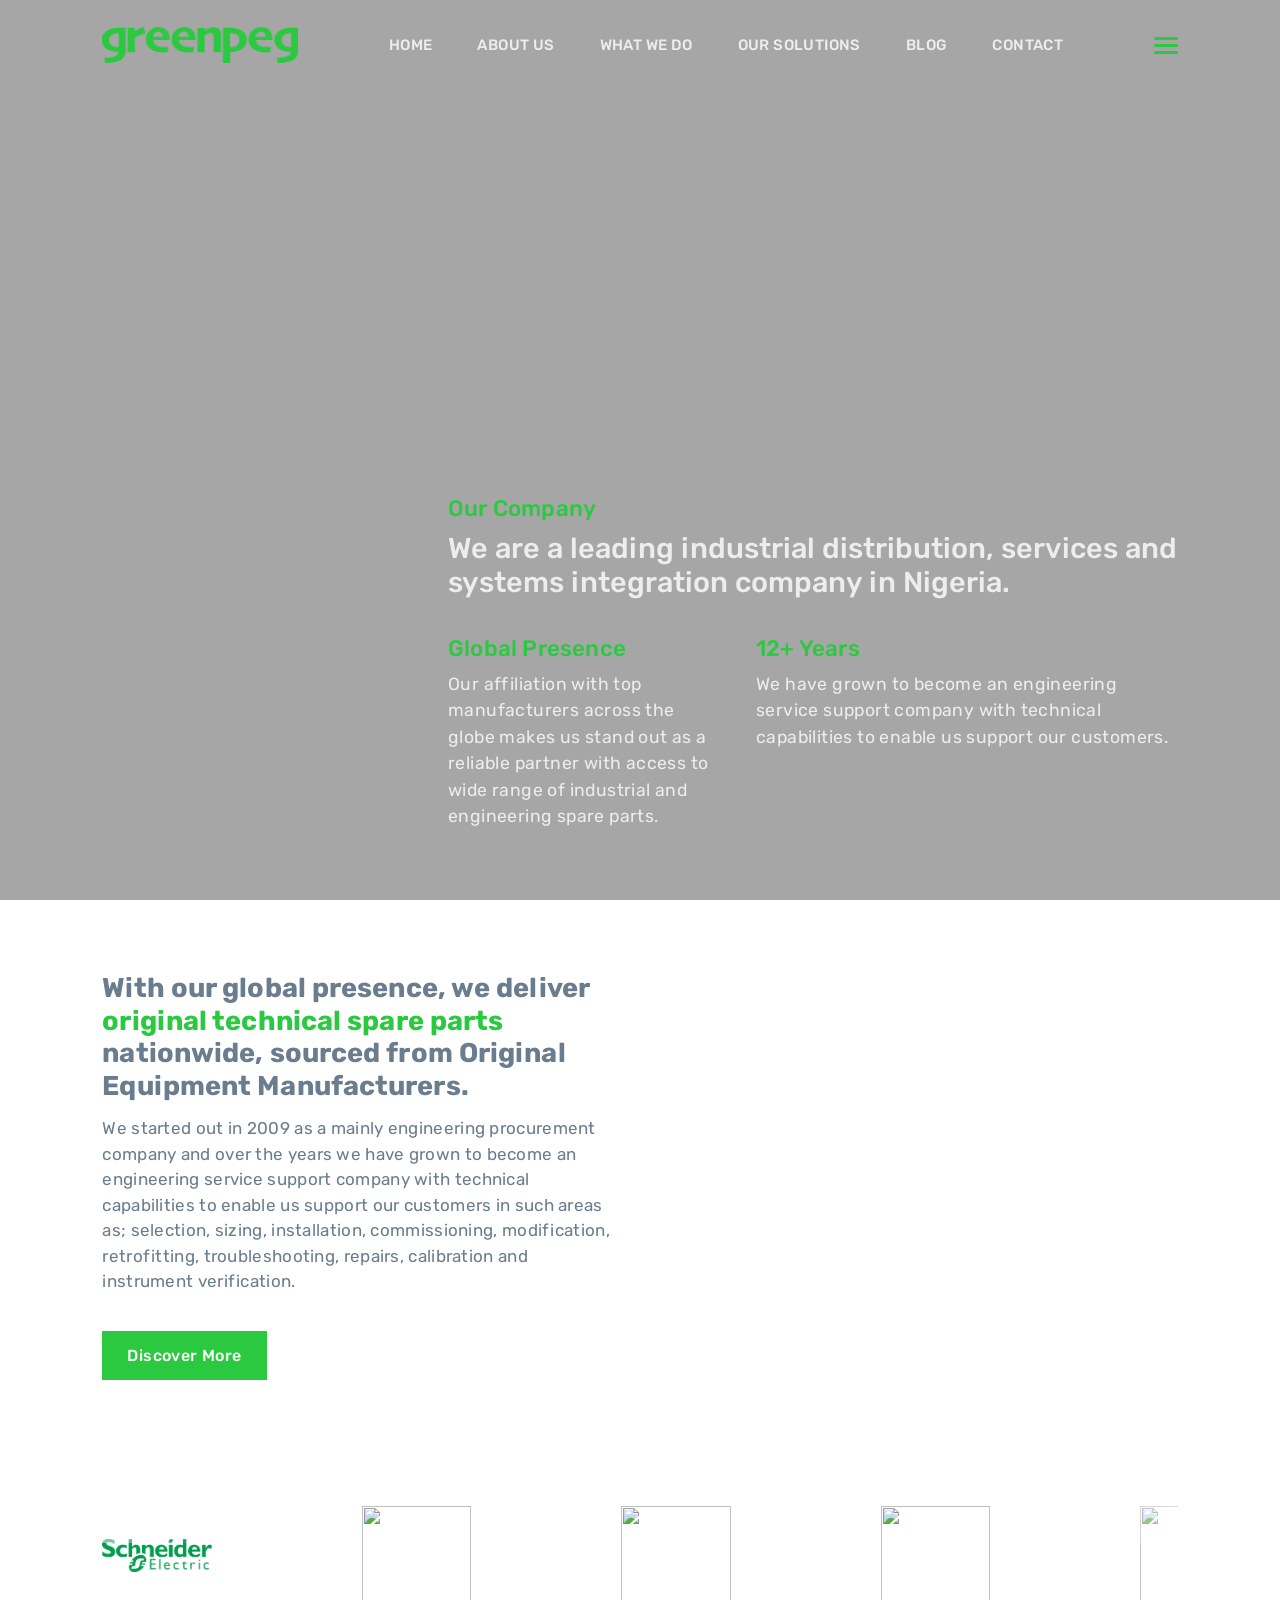
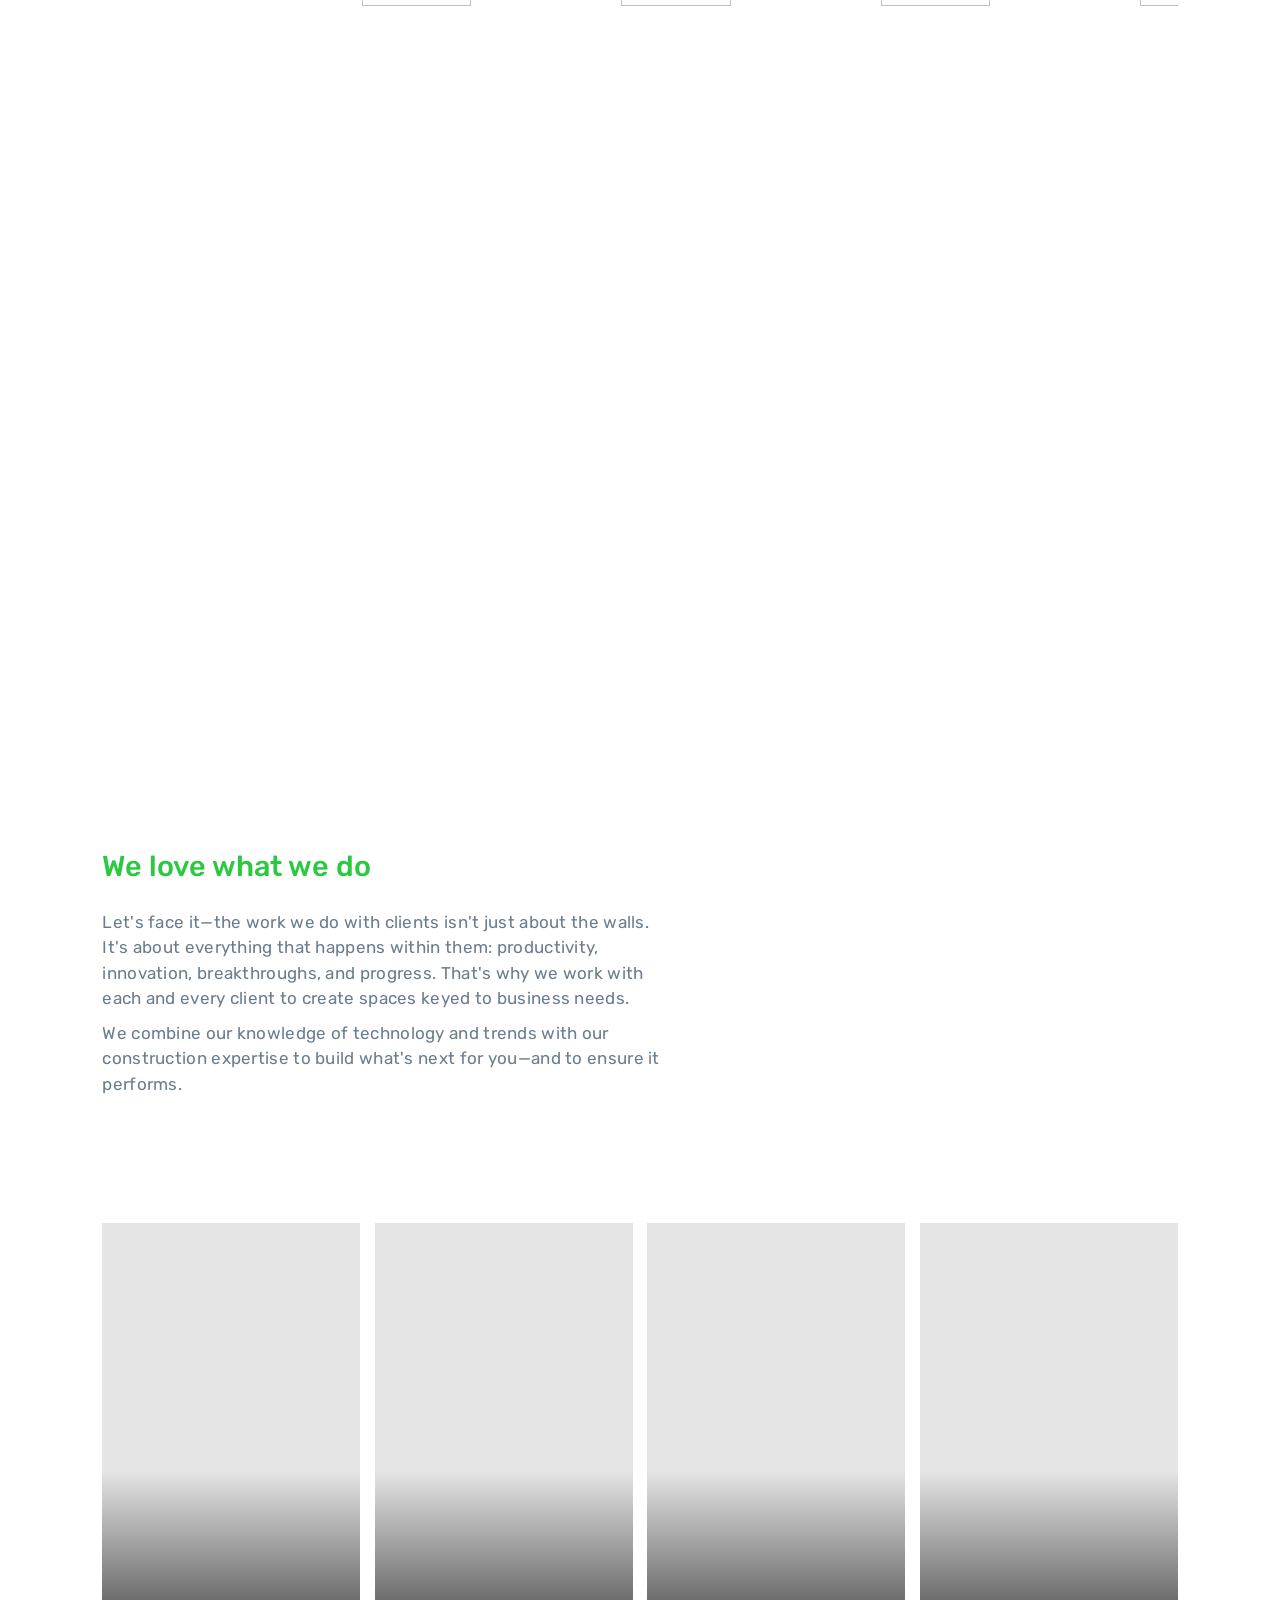
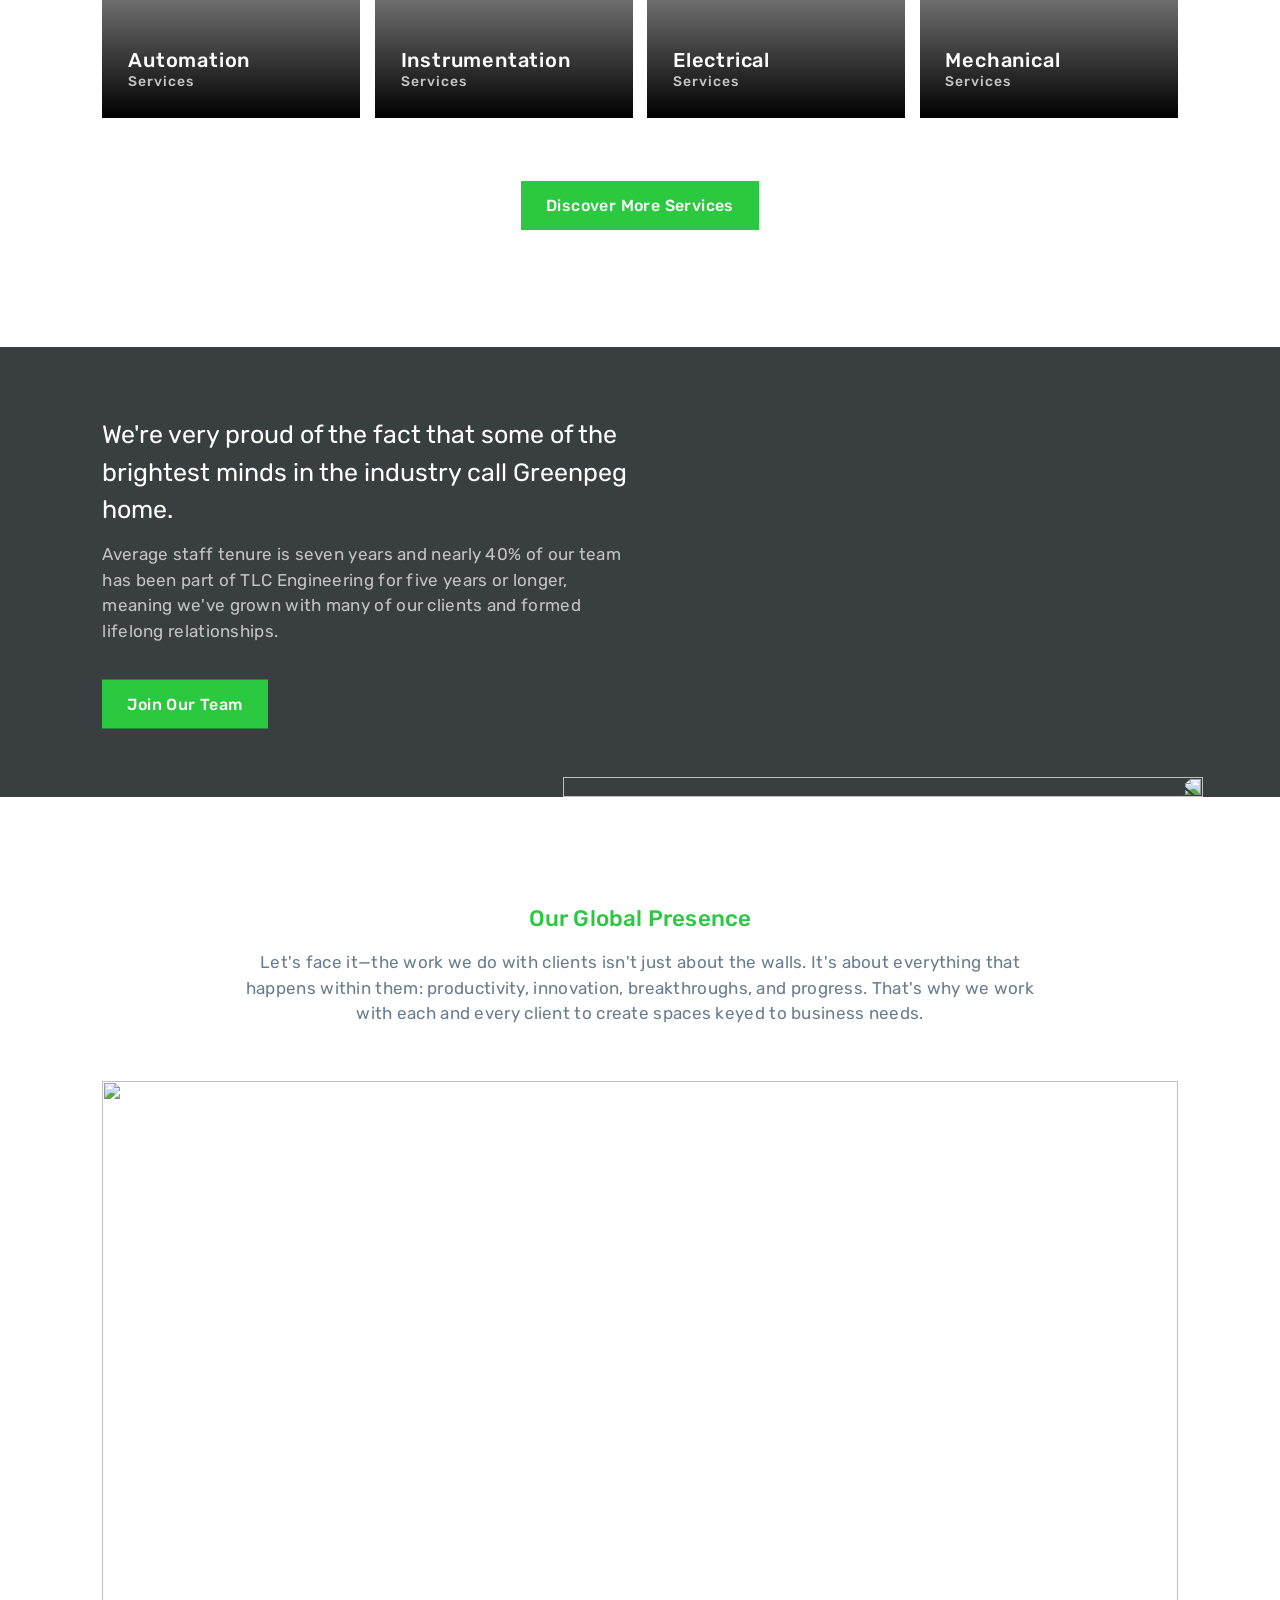
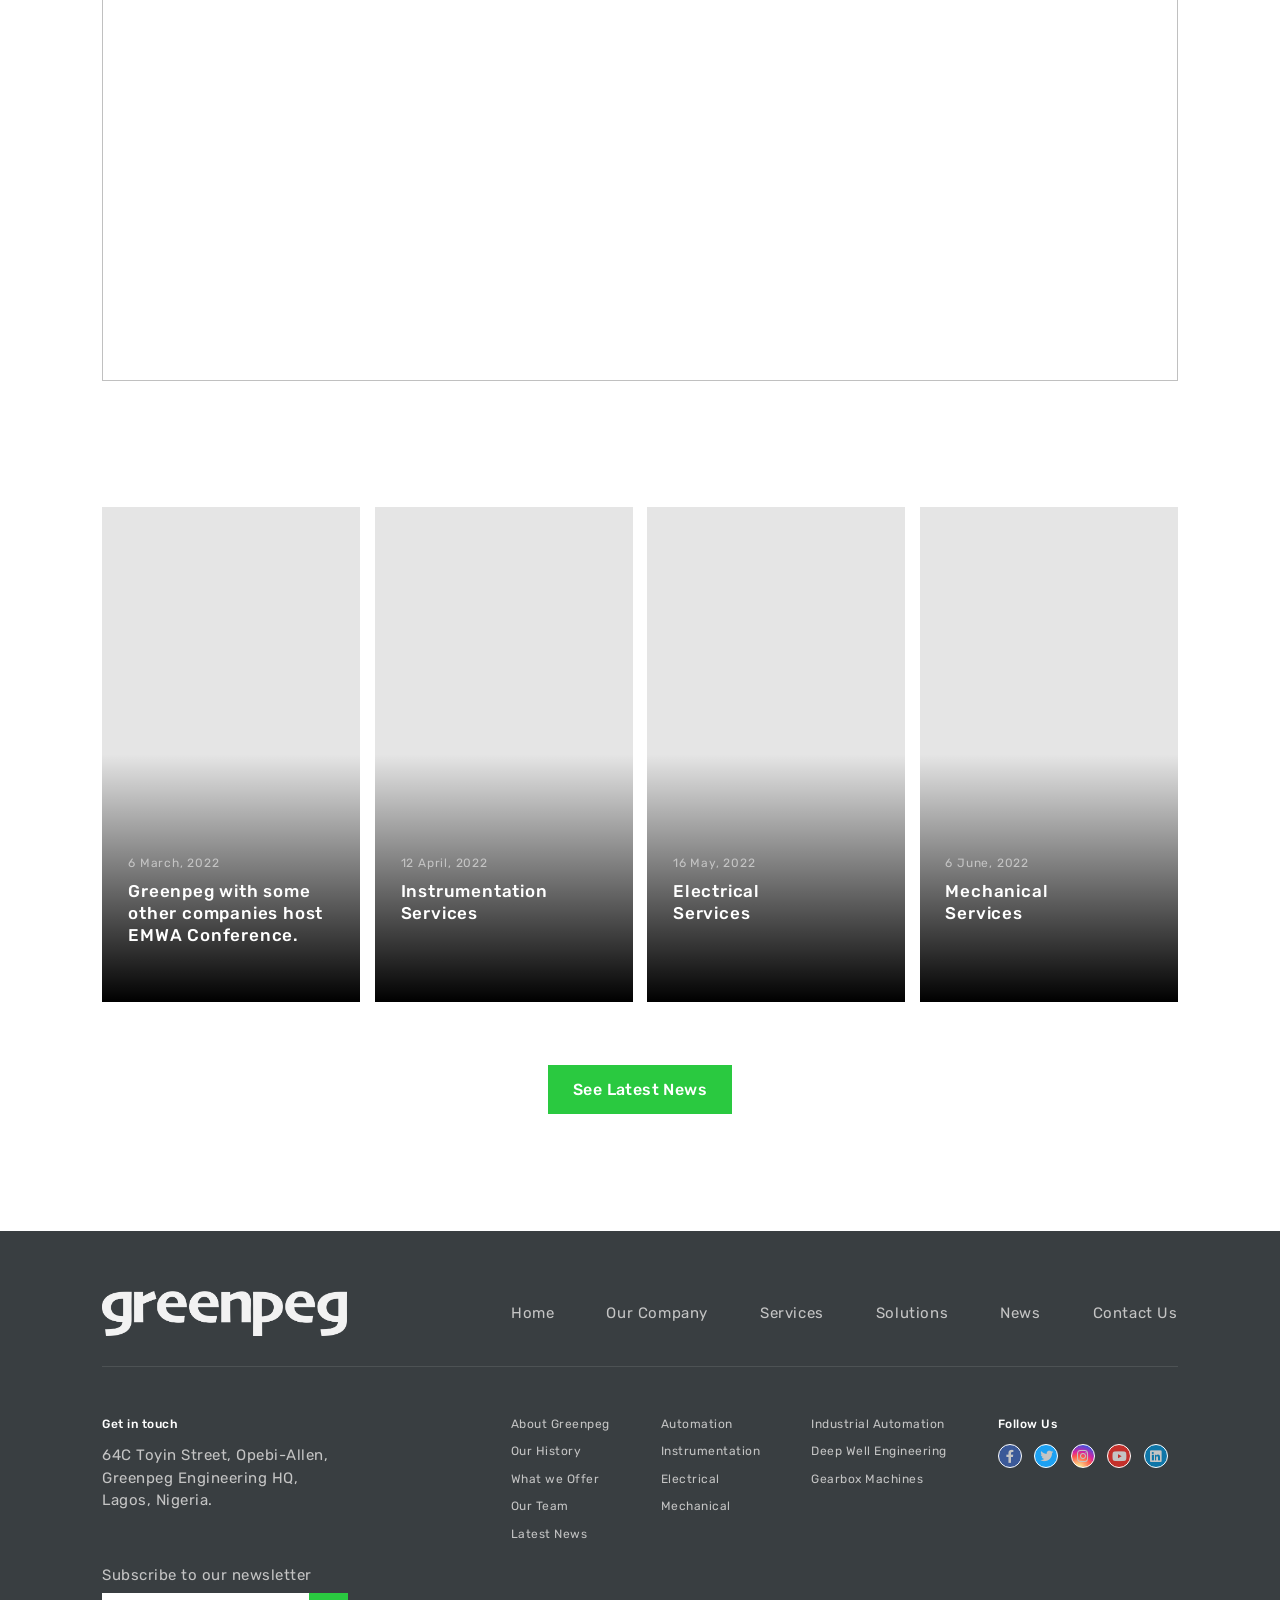
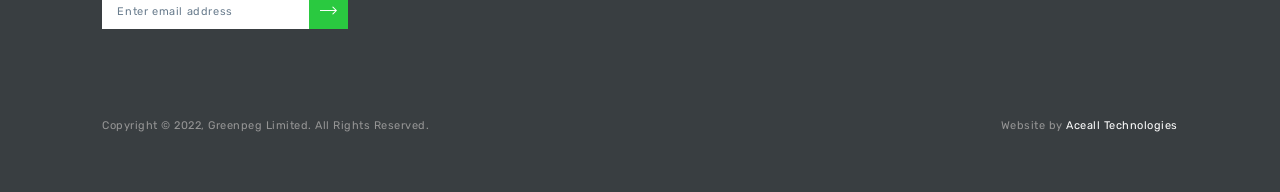
==== commit 5ea5ad45: "Add files via upload" ====
--- a/index.html
+++ b/index.html
@@ -2,7 +2,7 @@
   <head>
     <meta http-equiv="Content-Type" content="text/html; charset=utf-8" />
     <meta name="viewport" content="width=device-width, initial-scale=1, maximum-scale=1, user-scalable=0">
-    <title>Aceall</title>
+    <title>Greenpeg</title>
     <link rel="icon" type="image/png" href="assets/img/logo-clr.png">
     <link type="text/css" rel="stylesheet" href="assets/css/style.css"/>
     <link type="text/css" rel="stylesheet" href="assets/css/fonts.css"/>
@@ -14,17 +14,6 @@
     <script type="text/javascript" src="assets/js/script.js"></script>
     <script type="text/javascript" src="assets/js/jquery.flexslider-min.js"></script>
     
-
-    <script type="text/javascript">
-      $(window).load(function() {
-        $('.flexslider').flexslider({
-          animation: "fade",
-          controlNav: true,
-          directionNav: false
-        });
-        $(".fancybox").fancybox();
-      });
-    </script>
   </head>
 
   <body>
@@ -35,7 +24,7 @@
         <div class="hdr clearfix">
           <div class="brandname">
             <a href="#">
-              <img src="assets/img/10.png" />
+              <img src="assets/img/greenpeg.png" />
             </a>
           </div>
 
@@ -43,252 +32,375 @@
             <ul>
               <li><a href="index.html">Home</a></li>
               <li><a href="about.html">About Us</a></li>
-              <li><a href="services.html">Our Services</a></li>
-              <li><a href="solutions.html">Our Work</a></li>
+              <li><a href="services.html">What we do</a></li>
+              <li><a href="solutions.html">Our Solutions</a></li>
               <li><a href="blog.html">Blog</a></li>
               <li><a href="contact.html">Contact</a></li>
             </ul>
           </div>
 
-        </div>
+          <div class="menu-icon">
+            <div class="menu-burger">
+              <div class="burger"></div>
+            </div>
+          </div>
+        </div>
+        
+
       </div>
 
 
       <div class="content">
 
-        <div class="banner" style="background-image: url(media/bnr1.jpg);">
-          <div class="overlay"></div>
-          <div class="caption">
-            <div class="pre">Everything</div>
-            <div class="image">
-              <img src="assets/img/3.png" />
-            </div>
-            <div class="post"></div>
-          </div>
-
-          <div class="socials-wrap">
-            <a href="" class="fab fa-linkedin"></a>
-            <a href="" class="fab fa-instagram"></a>
-            <a href="" class="fab fa-facebook-f"></a>
-          </div>
-
-          <div class="q-actions">
-            <a href="">
-              <span>
-                <svg xmlns="http://www.w3.org/2000/svg" fill="currentColor" viewBox="0 0 384 512"><!--! Font Awesome Pro 6.1.1 by @fontawesome - https://fontawesome.com License - https://fontawesome.com/license (Commercial License) Copyright 2022 Fonticons, Inc. --><path d="M384 128h-128V0L384 128zM256 160H384v304c0 26.51-21.49 48-48 48h-288C21.49 512 0 490.5 0 464v-416C0 21.49 21.49 0 48 0H224l.0039 128C224 145.7 238.3 160 256 160zM255 295L216 334.1V232c0-13.25-10.75-24-24-24S168 218.8 168 232v102.1L128.1 295C124.3 290.3 118.2 288 112 288S99.72 290.3 95.03 295c-9.375 9.375-9.375 24.56 0 33.94l80 80c9.375 9.375 24.56 9.375 33.94 0l80-80c9.375-9.375 9.375-24.56 0-33.94S264.4 285.7 255 295z"/></svg>
-              </span>
-              <span>Download Profile</span>
-            </a>
-          </div>
-
-          <div class="scroll">Scroll</div>
-        </div>
-
-        <div class="section srv">
-          <div class="major-cap">We create meaningful experiences for clients through our carefully <span>crafted process</span>.</div>
+        <div class="fullpage">
+
+          <div class="section s1">
+            <video autoplay muted loop>
+              <source src="media/sample.mp4" type="video/mp4">
+            </video>
+  
+            <div class="overlay"></div>
+  
+            <div class="captions">
+
+              <div class="row">
+                <div class="hdr">Our Company</div>
+                <div class="details">We are a leading industrial distribution, services and systems integration company in Nigeria.</div>
+              </div>
+
+              <div class="row">
+                <div class="col">
+                  <div class="hdr">Global Presence</div>
+                  <div class="details">Our affiliation with top manufacturers across the globe makes us stand out as a reliable partner with access to wide range of industrial and engineering spare parts.</div>
+                </div>
+                <div class="col">
+                  <div class="hdr">12+ years</div>
+                  <div class="details">We have grown to become an engineering service support company with technical capabilities to enable us support our customers.</div>
+                </div>
+              </div>
+
+            </div>
+              
+          </div>
+
+        </div>
+
+        <div class="section abt">
+          <div class="left">
+            <div class="sec-title">With our global presence, we deliver <span>original technical spare parts</span> nationwide, sourced from Original Equipment Manufacturers.</div>
+            <div class="sec-det">
+              <p>We started out in 2009 as a mainly engineering procurement company and over the years we have grown to become an engineering service support company with technical capabilities to enable us support our customers in such areas as; selection, sizing, installation, commissioning, modification, retrofitting, troubleshooting, repairs, calibration and instrument verification.</p>
+            </div>
+            <div class="cta">
+              <a href="#">Discover More</a>
+            </div>
+          </div>
+          <div class="right">
+            <div class="vid-cont">
+              <video autoplay muted loop>
+                <source src="media/anime.mp4" type="video/mp4">
+              </video>
+            </div>
+          </div>
+        </div>
+
+        <div class="section">
+          <div class="logo-cont">
+            <div class="logo-wrap">
+
+              <div class="logo-hld">
+                <img src="media/schneider.png" />
+              </div>
+              <div class="logo-hld">
+                <img src="media/endress.png" />
+              </div>
+              <div class="logo-hld">
+                <img src="media/megger.png" />
+              </div>
+              <div class="logo-hld">
+                <img src="media/phoenix.png" />
+              </div>
+              <div class="logo-hld">
+                <img src="media/grundfos.png" />
+              </div>
+              <div class="logo-hld">
+                <img src="media/durag.png" />
+              </div>
+              <div class="logo-hld">
+                <img src="media/spirax.png" />
+              </div>
+              <div class="logo-hld">
+                <img src="media/skf.png" />
+              </div>
+  
+              <div class="logo-hld">
+                <img src="media/schneider.png" />
+              </div>
+              <div class="logo-hld">
+                <img src="media/endress.png" />
+              </div>
+              <div class="logo-hld">
+                <img src="media/megger.png" />
+              </div>
+              <div class="logo-hld">
+                <img src="media/phoenix.png" />
+              </div>
+              <div class="logo-hld">
+                <img src="media/grundfos.png" />
+              </div>
+              <div class="logo-hld">
+                <img src="media/durag.png" />
+              </div>
+              <div class="logo-hld">
+                <img src="media/spirax.png" />
+              </div>
+              <div class="logo-hld">
+                <img src="media/skf.png" />
+              </div>
+  
+            </div>
+          </div>
+          
+        </div>
+
+        <div class="section mid" style="background-image: url(media/bkg2.jpeg);">
+          <div class="mid-photos">
+            <div class="first" style="background-image: url(media/image2.jpg);"></div>
+            <div class="second" style="background-image: url(media/image1.jpg);"></div>
+            <div class="desc-text">
+              <div class="minor-title">We love what we do</div>
+              <div class="sec-det">
+                <p>Let's face it—the work we do with clients isn't just about the walls. It's about everything that happens within them: productivity, innovation, breakthroughs, and progress.
+                  That's why we work with each and every client to create spaces keyed to business needs.</p>
+                <p>We combine our knowledge of technology and trends with our construction expertise to build what's next for you—and to ensure it performs.</p>
+              </div>
+            </div>
+          </div>
+        </div>
+
+        <div class="section">
+          <div class="srv-wrap">
+
+            <div class="srv-hld">
+              <div class="photo" style="background-image: url(media/automation.jpg);"></div>
+              <div class="overlay"></div>
+              <a href="">
+                <div class="srv-title">Automation <br/><span>Services</span></div>
+                <span class="ic ic-arrow-right"></span>
+              </a>
+            </div>
+
+            <div class="srv-hld">
+              <div class="photo" style="background-image: url(media/instrumentation.jpg);"></div>
+              <div class="overlay"></div>
+              <a href="">
+                <div class="srv-title">Instrumentation <br/><span>Services</span></div>
+                <span class="ic ic-arrow-right"></span>
+              </a>
+            </div>
+
+            <div class="srv-hld">
+              <div class="photo" style="background-image: url(media/electrical.jpg);"></div>
+              <div class="overlay"></div>
+              <a href="">
+                <div class="srv-title">Electrical <br/><span>Services</span></div>
+                <span class="ic ic-arrow-right"></span>
+              </a>
+            </div>
+
+            <div class="srv-hld">
+              <div class="photo" style="background-image: url(media/mechanical.jpg);"></div>
+              <div class="overlay"></div>
+              <a href="">
+                <div class="srv-title">Mechanical <br/><span>Services</span></div>
+                <span class="ic ic-arrow-right"></span>
+              </a>
+            </div>
+
+          </div>
+
+          <div class="mid-btn">
+            <div class="cta">
+              <a href="services.html">Discover More Services</a>
+            </div>
+          </div>
+          
+        </div>
+
+        <div class="section hm-car black-sec">
+          <div class="hm-car-hld">
+            <div class="caption">We're very proud of the fact that some of the brightest minds in the industry call Greenpeg home.</div>
+            <div class="sec-det">
+              <p>Average staff tenure is seven years and nearly 40% of our team has been part of TLC Engineering for five years or longer, meaning we've grown with many of our clients and formed lifelong relationships.</p>
+            </div>
+            <div class="cta">
+              <a href="">Join Our Team</a>
+            </div>
+          </div>
+
+          <div class="hm-car-photo">
+            <img src="media/engineers.png" />
+          </div>
+
+        </div>
+
+        <div class="section global">
+          <div class="minor-title">Our Global Presence</div>
           <div class="sec-det">
-            <p>We design, develop, and implement tailor-made digital solutions and marketing & communication tools and services, serving private and public players across Europe and beyond. We are committed to research & innovation activities, supporting scientific communities with digitalisation services.</p>
-          </div>
+            <p>Let's face it—the work we do with clients isn't just about the walls. It's about everything that happens within them: productivity, innovation, breakthroughs, and progress.
+              That's why we work with each and every client to create spaces keyed to business needs.</p>
+          </div>
+          <img src="media/map.svg" />
         </div>
 
         <div class="section">
-          <div class="hm-srv-wrap">
-
-            <div class="srv-hld">
-              <a href="#">
-                <div class="icon">
-                  <img src="media/digital-marketing.svg" />
-                </div>
-                <div class="title">Digital Marketing</div>
-                <div class="desc">Technology is our passion. We create our technological products to provide you with the best software solutions...</div>
-                <div class="cta">Read More</div>
-              </a>
-            </div>
-
-            <div class="srv-hld">
-              <a href="#">
-                <div class="icon">
-                  <img src="media/web-dev.svg" />
-                </div>
-                <div class="title">Web Development</div>
-                <div class="desc">We combine a solid experience with fresh ideas, and always offer you up-to-date know-how. We are not a simple software house...</div>
-                <div class="cta">Read More</div>
-              </a>
-            </div>
-
-            <div class="srv-hld">
-              <a href="#">
-                <div class="icon">
-                  <img src="media/seo.svg" />
-                </div>
-                <div class="title">Search Engine Optimisation</div>
-                <div class="desc">Get the right traffic, measure what matters, optimise for conversions and maximise your ROI....</div>
-                <div class="cta">Read More</div>
-              </a>
-            </div>
-
-            <div class="srv-hld">
-              <a href="#">
-                <div class="icon">
-                  <img src="media/software-dev.svg" />
-                </div>
-                <div class="title">Software & Product Development</div>
-                <div class="desc">From user research to design and development to create effective, beautiful products to delight your users and provide them with the best user experience...</div>
-                <div class="cta">Read More</div>
-              </a>
-            </div>
-
-            <div class="srv-hld">
-              <a href="#">
-                <div class="icon">
-                  <img src="media/branding.svg" />
-                </div>
-                <div class="title">Branding</div>
-                <div class="desc">With our support on brand identity and visual design, every element of your web presence and communications will convey your brand message...</div>
-                <div class="cta">Read More</div>
-              </a>
-            </div>
-
-            <div class="srv-hld">
-              <a href="#">
-                <div class="icon">
-                  <img src="media/social-media.svg" />
-                </div>
-                <div class="title">Social Media</div>
-                <div class="desc">With our support on brand identity and visual design, every element of your web presence and communications will convey your brand message...</div>
-                <div class="cta">Read More</div>
-              </a>
-            </div>
-
-          </div>
-        </div>
-
-        <div class="section grey-sec hm-work">
-          <div class="major-cap">We bring <span>your ideas to life</span></div>
-          <div class="sec-det pt-1">
-            <p>We strongly believe in digital innovation and we leverage it to help you overcome your challenges in today's society.</p>
-            <p>Our team features top-tier computer scientists & information technologists, graphics & web developers, and digital marketing & communication experts</p>
-          </div>
-
-          <div class="work-wrap">
-
-            <img src="media/work-bkg.jpg" />
-            <!--
-              <div class="work-hld">
-              <a href="">
-                <div class="desc">
-                  <div class="title">Concreed Capital</div>
-                  <div class="tags">
-                    <ul>
-                      <li>Branding</li>
-                      <li>Website Design</li>
-                      <li>Content Creation</li>
-                      <li>SEO</li>
-                    </ul>
-                  </div>
-                  <div class="text">Concreed Capital's sleek, professional website was designed to reflect a company that uses cutting edge technology to create financial solutions for their clients.</div>
-                </div>
-                <div class="work-photo" style="background-image: url(media/concreed.png);"></div>
-              </a>
-              <div class="link"><a href="concreedcap.com">www.concreedcap.com</a></div>
-            </div>
-            -->
-          </div>
-        </div>
-
-        <div class="section">
-          <div class="major-cap">Software & Product Development News from <span>our blog</span></div>
-          <div class="blog-wrap">
-            <div class="blog-hld">
-              <a href="">
-                <div class="category">
-                  <div class="name">News</div>
-                  <div class="date">22 April, 2022</div>
-                </div>
-                <div class="desc">
-                  <div class="title">What is Scrum and why you should use it</div>
-                  <div class="text">Not only were almost all of the hackathon solutions data-driven, but there were also many startups and companies at the fair with AI products and services... </div>
-                </div>
-              </a>
-            </div>
-
-            <div class="blog-hld">
-              <a href="">
-                <div class="category">
-                  <div class="name">Insight</div>
-                  <div class="date">20 May, 2022</div>
-                </div>
-                <div class="desc">
-                  <div class="title">Creating & delivering a customised LCMS...</div>
-                  <div class="text">Additionally, AI was a key topic in many talks, discussions, and workshops. This showed me once again that AI is everywhere and the key technology of our future...</div>
-                </div>
-              </a>
-            </div>
-
-            <div class="blog-hld">
-              <a href="">
-                <div class="category">
-                  <div class="name">Blog</div>
-                  <div class="date">21 June, 2022</div>
-                </div>
-                <div class="desc">
-                  <div class="title">Creating a custom built wordpress themed website</div>
-                </div>
-              </a>
-            </div>
-          </div>
-        </div>
-
+          <div class="news-wrap">
+            <div class="news-hld">
+              <div class="photo" style="background-image: url(media/automation.jpg);"></div>
+              <div class="overlay"></div>
+              <a href="">
+                <div class="det">
+                  <div class="date">6 March, 2022</div>
+                  <div class="news-title">Greenpeg with some other companies host EMWA Conference.</div>
+                </div>
+                <span class="ic ic-arrow-right"></span>
+              </a>
+            </div>
+
+            <div class="news-hld">
+              <div class="photo" style="background-image: url(media/instrumentation.jpg);"></div>
+              <div class="overlay"></div>
+              <a href="">
+                <div class="det">
+                  <div class="date">12 April, 2022</div>
+                  <div class="news-title">Instrumentation <br/><span>Services</span></div>
+                </div>
+                <span class="ic ic-arrow-right"></span>
+              </a>
+            </div>
+
+            <div class="news-hld">
+              <div class="photo" style="background-image: url(media/electrical.jpg);"></div>
+              <div class="overlay"></div>
+              <a href="">
+                <div class="det">
+                  <div class="date">16 May, 2022</div>
+                  <div class="news-title">Electrical <br/><span>Services</span></div>
+                </div>
+                <span class="ic ic-arrow-right"></span>
+              </a>
+            </div>
+
+            <div class="news-hld">
+              <div class="photo" style="background-image: url(media/mechanical.jpg);"></div>
+              <div class="overlay"></div>
+              <a href="">
+                <div class="det">
+                  <div class="date">6 June, 2022</div>
+                  <div class="news-title">Mechanical <br/><span>Services</span></div>
+                </div>
+                <span class="ic ic-arrow-right"></span>
+              </a>
+            </div>
+
+          </div>
+
+          <div class="mid-btn">
+            <div class="cta">
+              <a href="services.html">See Latest News</a>
+            </div>
+          </div>
+          
+        </div>
+        
+        
       </div>
-
-      <div class="footer">
-        <div class="inner-wrap">
-          <div class="ft-top" style="background-image: url(media/hero-bg.webp);">
-            <div class="row">
-              <div class="ft-logo">
-                <img src="assets/img/7.png" />
-                <span>aceall</span>
-              </div>
-              <div class="socials">
-                <span>Follow Us</span>
-                <span class="media">
-                  <a href="" class="fab fa-linkedin"></a>
-                  <a href="" class="fab fa-instagram"></a>
-                  <a href="" class="fab fa-facebook-f"></a>
-                </span>
-              </div>
-            </div>
-            <div class="row">
-              <div class="address">1st Floor, 64C Toyin Street, <br/>Ikeja, Lagos State, <br/>Nigeria.</div>
-              <div class="ft-links">
-                <ul class="links">
-                  <li>Home</li>
-                  <li>About</li>
-                  <li>Services</li>
-                  <li>Work</li>
-                  <li>Blog</li>
-                  <li>Contact</li>
-                </ul>
-                <div class="latest">
-                  <a href="#">Latest Project</a>
-                </div>
-              </div>
-              <div class="copyright">Copyright © 2022, Aceall Technologies. All Rights Reserved.</div>
-            </div>
-          </div>
-        </div>
+      
+      <div class="footer black-sec">
+
+        <div class="ft-top">
+
+          <div class="ft-logo">
+            <img src="assets/img/greenpeg-wht.png" />
+          </div>
+
+          <div class="ft-links">
+            <ul>
+              <li><a href="">Home</a></li>
+              <li><a href="">Our Company</a></li>
+              <li><a href="">Services</a></li>
+              <li><a href="">Solutions</a></li>
+              <li><a href="">News</a></li>
+              <li><a href="">Contact Us</a></li>
+            </ul>
+          </div>
+
+        </div>
+
+        <div class="ft-btm">
+          <div class="left-hld">
+            <div class="ft-address">
+              <span class="hdr">Get in touch</span>
+              <p>64C Toyin Street, Opebi-Allen, </br> Greenpeg Engineering HQ, <br/>Lagos, Nigeria.</p>
+            </div>
+            <div class="subscribe">
+              <div class="hdr">Subscribe to our newsletter</div>
+              <div class="input-hld">
+                <input type="text" name="your-email" placeholder="Enter email address"/>
+                <div class="btn"><a class="ic ic-arrow-right" href=""></a></div>
+              </div>
+            </div>
+          </div>
+          <div class="right-hld">
+            <div class="col">
+              <ul>
+                <li>About Greenpeg</li>
+                <li>Our History</li>
+                <li>What we Offer</li>
+                <li>Our Team</li>
+                <li>Latest News</li>
+              </ul>
+            </div>
+            <div class="col">
+              <ul>
+                <li>Automation</li>
+                <li>Instrumentation</li>
+                <li>Electrical</li>
+                <li>Mechanical</li>
+              </ul>
+            </div>
+            <div class="col">
+              <ul>
+                <li>Industrial Automation</li>
+                <li>Deep Well Engineering</li>
+                <li>Gearbox Machines</li>
+              </ul>
+            </div>
+            <div class="col">
+              <div class="hdr">Follow Us</div>
+              <div class="social">
+                <a href="" class="fab fa-facebook-f"></a>
+                <a href="" class="fab fa-twitter"></a>
+                <a href="" class="fab fa-instagram"></a>
+                <a href="" class="fab fa-youtube"></a>
+                <a href="" class="fab fa-linkedin"></a>
+              </div>
+            </div>
+          </div>
+        </div>
+
+        <div class="ft-copy">
+          <div class="copyright">Copyright © 2022, Greenpeg Limited. All Rights Reserved.</div>
+          <div class="create">Website by <a href="#">Aceall Technologies</a></div>
+        </div>
+
       </div>
+
      
     </div>
-    <script src="https://cdn.jsdelivr.net/npm/typed.js@2.0.12"></script>
-    <script>
-      var typed = new Typed(".post", {
-        strings: ["Design", "Digital", "Development"],
-        typeSpeed: 100,
-        backSpeed: 100,
-        loop: true
-      })
-    </script>
+
+    <script type="text/javascript" src="assets/js/fullpage.min.js"></script>
+    <script src="https://cdnjs.cloudflare.com/ajax/libs/gsap/3.9.1/gsap.min.js"></script>
   
   </body>
 </html>
--- a/assets/css/style.css
+++ b/assets/css/style.css
@@ -60,49 +60,43 @@
 	height: auto;
 	position: relative;
 }
+
 :root {
-	--primary-brand: #00b7ff;
-	--sec-brand: #002952;
-	--border-color: #114f5c1a;
-	--tertiary-brand: #7fa0b1;
-	
 	--bnr-dark: #606a74;
 	--dark-grey: #5a5b5c;
 	--grey-bg: #eaeaea;
-	--text-grey: #7b7b7b;
+	--text-grey: #959595;
+
+	--dark-bg: #393e41;
 
 	--facebook: #3b5998;
 	--twitter: #1da1f2;
 	--linkedin: #0e76a8;
-
-
-	--brand-yellow: #2e2e2e;
-	--brand-dark: #121212;
-	--brand-blue: #757576;
-	--bg-black: #121212;
-	--bg-grey: #d6d6d6;
-	
-	--light-text: #949494;
-	--bg-pink: #f1e9e3;
-	--white: #ffffff;
-	--dark-text: #525554;
-	--grey-light: #e0e0e0;
-	--black: #000;
+	--youtube: #c4302b;
+
+	--primary-brand: #2ac940;
+	--sec-brand: #209831;
+	--icon-grey: #858997;
+	--brand-grey: #6a7d8e;
+	--links-hover: rgba(255, 255, 255, 0.7);
+	--brand-dark: #013a3a;
+	--brand-dgrey: rgba(106, 125, 142, 0.9);
+	--mid-dark: #5a5b5c;
+	--light-grey: #c4c4c4;
+	--white: #fff;
 }
 .section {
 	width: 100%;
 	height: auto;
-	padding: 60px 10%;
-	position: relative;
+	padding: 7vh 8%;
+	position: relative;
+	overflow: hidden;
 }
 .section.ext {
 	padding: 12vh 10%;
 }
 .no-pad {
 	padding: 0;
-}
-.no-pad-top {
-	padding-top: 0;
 }
 .inner-wrap {
 	width: 100%;
@@ -121,30 +115,15 @@
 .center {
 	text-align: center;
 }
-.flex-row {
-	display: flex;
-	justify-content: center;
-}
-.flex-col {
-	display: flex;
-	justify-content: center;
-	align-items: center;
-	flex-direction: column;
-}
-.pt-1 {
-	width: 85%;
-}
-.pt-2 {
-	width: 70%;
-}
-.pt-3 {
+.pt-60 {
 	width: 60%;
-}
-.light-sec {
-	background-color: #f4f4f4;
+	margin: 0 auto;
+}
+.black-sec {
+	background-color: var(--dark-bg);
 }
 .grey-sec {
-	background-color: #7fa0b1;
+	background-color: var(--grey-bg);
 }
 .blue-sec {
 	background-color: var(--primary-brand);
@@ -154,8 +133,8 @@
 }
 
 @keyframes backgroundAnimation {
-	from   { background-size: 100%; }
-	to { background-size: 120%; }
+	from   { background-size: 120%; }
+	to { background-size: 140%; }
 }
 @keyframes yTransAnimation {
 	from   { opacity: 0; transform: translateY(-100px); clip-path: polygon(0 0, 100% 0, 100% 0, 0 0); }
@@ -165,15 +144,13 @@
 	from   { opacity: 0; clip-path: polygon(0 0, 0 0, 0 100%, 0 100%); }
 	to { opacity: 1; clip-path: polygon(0% 0%, 100% 0%, 100% 100%, 0% 100%); }
 }
-@keyframes typingAnimation {
-	100% { 
-		left: 100%; 
-		margin: 0 -35px 0 35px; 
-	}
+@keyframes widthAnimation {
+	from   { opacity: 0; width: 0; }
+	to { opacity: 1; width: 50%; }
 }
 @keyframes scrollAnimation {
-	from   { transform: translateY(0); }
-	to { transform: translateY(5vh); }
+	0% { transform: translateX(0); }
+	100% { transform: translateX(-1000px)}
 }
 
 /* HEADER */
@@ -181,7 +158,8 @@
 	width: 100%;
 	height: auto;
 	display: block;
-	padding: 0 10%;
+	padding: 0 8%;
+	position: relative;
 	background-color: transparent;
 	z-index: 999;
 	left: 0;
@@ -206,7 +184,7 @@
 }
 .header .hdr {
 	width: 100%;
-	height: 14vh;
+	height: 90px;
 	position: relative;
 	display: flex;
 	align-items: center;
@@ -214,7 +192,7 @@
 }
 .header .hdr .brandname {
 	width: auto;
-	height: 9vh;
+	height: 4vh;
 }
 .header .hdr .brandname a {
 	width: auto;
@@ -226,6 +204,103 @@
 }
 
 
+/* MENU BURGER */
+.menu-icon {
+	display: flex;
+	align-items: center;
+	transition: all 0.4s ease-out;
+	margin-left: auto;
+	gap: 12px;
+}
+.menu-icon:hover {
+	cursor: pointer;
+}
+.menu-icon .text {
+	width: 40px;
+	font-size: 1.4rem;
+	font-family: 'AGM';
+	position: relative;
+	color: var(--white);
+	letter-spacing: 0.4px;
+	transition: all 0.4s ease;
+	text-transform: uppercase;
+}
+
+.menu-icon:hover .text {
+	color: var(--sec-brand);
+}
+/*
+.menu-icon .text:after {
+	content: '';
+	position: absolute;
+	width: 35px;
+	height: 35px;
+	border-radius: 50%;
+	border-right: 1px solid #f9f9f9;
+	border-bottom: 1px solid #f9f9f9;
+	transform: translateY(-50%) rotate(-50deg);
+	right: -15px;
+	top: 50%;
+	z-index: -1;
+}
+*/
+.menu-icon .menu-burger {
+	width: 24px;
+	height: 24px;
+	position: relative;
+	display: flex;
+	justify-content: flex-end;
+	transition: all 0.4s ease;
+	align-items: center;
+}
+.menu-icon .menu-burger .burger {
+	width: 24px;
+	height: 3px;
+	transition: all 0.4s ease;
+	background-color: var(--primary-brand);
+	border-radius: 4px;
+}
+.header.wht .menu-icon .menu-burger .burger {
+	background-color: var(--dark-grey);
+}
+.header.wht .menu-icon.wht .menu-burger .burger {
+	background-color: var(--primary-brand);
+}
+.menu-icon .menu-burger .burger::before,
+.menu-icon .menu-burger .burger::after {
+	content: '';
+	width: 24px;
+	height: 3px;
+	position: absolute;
+	transition: all 0.4s ease;
+	background-color: var(--primary-brand);
+	border-radius: 4px;
+}
+
+.menu-icon:hover .menu-burger .burger,
+.menu-icon:hover .menu-burger .burger::before,
+.menu-icon:hover .menu-burger .burger::after {
+	background-color: var(--sec-brand);
+}
+.menu-icon .menu-burger .burger::before {
+	transform: translateY(-7px);
+}
+.menu-icon .menu-burger .burger::after {
+	transform: translateY(7px);
+}
+.menu-icon .menu-burger.open .burger {
+	transform: translateX(-15px);
+	background: transparent;
+}
+.header.wht .menu-icon.wht .menu-burger.open .burger {
+	background: transparent;
+}
+.menu-icon .menu-burger.open .burger::before {
+	transform: rotate(45deg) translate(10px, -10px);
+}
+.menu-icon .menu-burger.open .burger::after {
+	transform: rotate(-45deg) translate(10px, 10px);
+}
 
 /* MENU */
 .menu {
@@ -235,914 +310,1038 @@
 .menu ul {
 	display: flex;
 	justify-content: flex-start;
-	gap: 50px;
+	gap: 45px;
 }
 .menu ul li a {
-	font-size: 1.3rem;
-	font-family: 'PM';
+	font-size: 1.5rem;
+	font-family: 'RM';
 	position: relative;
 	letter-spacing: 0.4px;
 	text-transform: uppercase;
 	transition: all 0.4s ease;
-	color: var(--bnr-dark);
-}
-.header.home .menu ul li a {
+}
+.header.home .hdr .menu ul li a {
 	color: rgba(255, 255, 255, 0.8);
 }
-.menu ul li:last-child a {
-	font-size: 1.2rem;
-	padding: 7px 15px;
-	border-radius: 40px;
-	background: var(--primary-brand);
+.header .hdr .menu ul li a {
+	color: var(--brand-grey);
+}
+.menu ul li a:hover,
+.header .hdr .menu ul li a:hover {
+	color: var(--primary-brand);
+}
+
+
+
+/*FULL PAGE ANIMATION CONTENT*/
+
+.fullpage .section {
+	width: 100%;
+	height: 100vh;
+	position: relative;
+	background-repeat: no-repeat;
+	background-position: center;
+	animation: backgroundAnimation 9s linear infinite alternate;
+	padding: 0;
+}
+.fullpage .section video {
+    width: 100%;
+    height: 100%;
+    object-fit: cover;
+    position: absolute;
+    left: 0;
+    top: 0;
+}
+.fullpage .section .overlay {
+	width: 100%;
+	height: 100%;
+	background-color: rgba(0, 0, 0, 0.35);
+	position: absolute;
+	left: 0;
+	top: 0;
+}
+.fullpage .section .captions {
+	width: 57%;
+	max-width: 900px;
+	height: auto;
+	display: flex;
+	flex-direction: column;
+	gap: 4vh;
+	position: absolute;
+	top: 55vh;
+	right: 8%;
+}
+
+.fullpage .section .overlay:after {
+	content: '';
+	font-size: 10px;
+	font-family: 'AGT';
 	color: var(--white);
-}
-.header.home .menu ul li:last-child a {
-	background-color: var(--white);
+	letter-spacing: 1px;
+	text-transform: uppercase;
+	transform: rotate(270deg);
+	position: absolute;
+	top: 87vh;
+	left: 10%;
+}
+
+.fullpage .section .captions .row .hdr {
+	font-size: 2.24rem;
+	font-family: 'RM';
+	position: relative;
+	letter-spacing: 0.2px;
+	text-transform: capitalize;
+	transition: all 0.4s ease;
 	color: var(--primary-brand);
 }
-.header.home .menu ul li a:hover {
+.fullpage .section .captions .row:first-child .details {
+	font-size: 2.88rem;
+	font-family: 'RM';
+	position: relative;
+	letter-spacing: 0px;
+	margin-top: 1vh;
+	transition: all 0.4s ease;
+	color: rgba(255, 255, 255, 0.8);
+}
+.fullpage .section .captions .row:nth-child(2) {
+	display: flex;
+	gap: 35px;
+}
+.fullpage .section .captions .row:nth-child(2) .col:first-child {
+	width: 100%;
+}
+.fullpage .section .captions .row:nth-child(2) .details {
+	font-size: 1.76rem;
+	font-family: 'RR';
+	position: relative;
+	line-height: 1.5;
+	letter-spacing: 0.4px;
+	margin-top: 1vh;
+	transition: all 0.4s ease;
+	color: rgba(255, 255, 255, 0.8);
+}
+
+/* ABOUT US HOME PAGE */
+
+.section.abt {
+	display: flex;
+	justify-content: flex-start;
+	align-items: center;
+}
+.section.abt .left {
+	width: 48%;
+	height: auto;
+}
+.section.abt .right {
+	width: 46%;
+	height: auto;
+	margin-left: auto;
+}
+.section.abt .right .vid-cont video {
+    width: 100%;
+    height: auto;
+    object-fit: cover;
+	position: relative;
+}
+
+.section .sec-title {
+	font-size: 2.72rem;
+	font-family: 'RB';
+	position: relative;
+	line-height: 1.2;
+	letter-spacing: 0.1px;
+	margin-top: 1vh;
+	transition: all 0.4s ease;
+	color: var(--brand-grey);
+}
+.section .sec-title span {
 	color: var(--primary-brand);
 }
-.menu ul li a:hover {
+.sec-det {
+	margin-top: 1.5vh;
+}
+.sec-det p {
+	font-size: 1.7rem;
+	font-family: 'RR';
+	position: relative;
+	line-height: 1.5;
+	letter-spacing: 0.3px;
+	margin-top: 1vh;
+	transition: all 0.4s ease;
+	color: var(--brand-grey);
+}
+
+/* BUTTONS */
+.cta {
+	width: auto;
+	position: relative;
+}
+.cta a {
+	font-size: 1.6rem;
+	font-family: 'RM';
+	width: auto;
+	letter-spacing: 0.4px;
+	padding: 15px 25px;
+	display: inline-block;
+	transition: all 0.4s ease-in-out;
+	background-color: var(--primary-brand);
+	margin-top: 4vh;
+	color: var(--white);
+}
+
+.cta a:hover {
+	background-color: var(--sec-brand);
+}
+
+/* LOGO SLIDER */
+.logo-cont {
+	width: 100%;
+	overflow: hidden;
+}
+.logo-cont::before,
+.logo-cont::after {
+	content: "";
+	height: 100px;
+	position: absolute;
+	background: linear-gradient(to right,  rgba(255,255,255,1) 0%,rgba(255,255,255,0) 100%);
+	width: 200px;
+	z-index: 2;
+}
+.logo-cont::before {
+	left: 0;
+	top: 0;
+}
+.logo-cont::after {
+	right: 0;
+	top: 0;
+	transform: rotateZ(180deg);
+}
+.logo-wrap {
+	width: 4000px;
+	animation: scrollAnimation 40s linear infinite;
+	display: flex;
+	justify-content: center;
+	align-items: center;
+	gap: 150px;
+}
+.logo-hld {
+	height: 100px;
+	width: 200px;
+	display: flex;
+	align-items: center;
+	justify-content: center;
+}
+.logo-hld img {
+	width: 100%;
+	height: auto;
+}
+
+/* MID PHOTOS */
+.section.mid {
+	margin-top: 5vh;
+	background-position: top right;
+	background-size: 35%;
+	background-repeat: no-repeat;
+}
+.section .mid-photos {
+	width: 100%;
+	margin: 0 auto;
+}
+.section .mid-photos .first,
+.section .mid-photos .second {
+	background-position: top center;
+	background-repeat: no-repeat;
+	background-size: cover;
+}
+.section .mid-photos .first {
+	width: 65%;
+	height: 60vh;
+}
+.section .mid-photos .second {
+	width: 35%;
+	height: 35vh;
+	margin-left: 65%;
+} 
+.section .mid-photos .desc-text {
+	width: 53%;
+	font-size: 2.88rem;
+	font-family: 'RM';
+	margin-top: -17%;
 	color: var(--primary-brand);
-	cursor: pointer;
-}
-
-
-
-
-
-/*BANNER SECTION*/
-.banner {
-	width: 100%;
-	height: 100vh;
-	position: relative;
-	background-color: #22313f;
+}
+.section .mid-photos .sec-det {
+	margin-top: 3vh;
+}
+
+/* SERVICES */
+
+.section .srv-wrap {
+	display: flex;
+	justify-content: space-between;
+}
+.section .srv-wrap .srv-hld {
+	width: 24%;
+	height: 55vh;
+	position: relative;
+	overflow: hidden;
+}
+.section .srv-wrap .srv-hld .photo {
+	background-size: cover;
 	background-position: center;
 	background-repeat: no-repeat;
-	background-size: cover;
-}
-.banner .overlay {
-	width: 100%;
-	height: 100%;
-	position: absolute;
-	background-color: rgba(0, 0, 0, 0.4);
+	transition: all 1s ease;
+	position: absolute;
+	bottom: 0;
 	left: 0;
+	right: 0;
 	top: 0;
 }
-.banner .caption {
-	width: 100%;
-	height: 10vw;
-	position: absolute;
-	transform: translateY(-50%);
-	top: 50%;
-}
-.banner .caption .pre,
-.banner .caption .post  {
-	font-size: 4.5rem;
-	font-family: 'QB';
-	position: absolute;
-	transform: translateY(-50%);
-	color: var(--white);
-	z-index: 2;
-	top: 50%;
-}
-.banner .caption .pre {
-	right: 56%;
-}
-.banner .caption .post {
-	left: 56%;
-}
-.post ul li span {
-	position: relative;
-}
-.post ul li span::after {
-	content: '';
-	width: 100%;
-	height: 100%;
-	position: absolute;
-	border-left: 2px solid var(--primary-brand);
-	animation: typingAnimation 1.5s steps(11) infinite;
+.section .srv-wrap .srv-hld:hover .photo {
+	transform: scale(1.2);
+}
+.section .srv-wrap .srv-hld .overlay {
+	background: linear-gradient(to bottom, rgba(0,0,0, 0.1) 50%, #000000 100%);
+	position: absolute;
+	bottom: 0;
 	left: 0;
-}
-.banner .caption .image {
-	width: 10vw;
-	position: absolute;
-	transform: translateX(-50%);
-	left: 50%;
-}
-.banner .caption .image img {
-	width: 100%;
-	height: auto;
-}
-.banner .socials-wrap {
-	padding: 3.5vh 20px;
-	display: flex;
-	flex-direction: column;
-	border-radius: 0px 4px 4px 0px;
-	background-color: var(--primary-brand);
-	transform: translateY(-50%);
-	position: absolute;
-	top: 50%;
-	gap: 3vh;
-}
-.socials-wrap a.fa-linkedin {
-	font-size: 1.9rem;
-	color: var(--white);
-	transition: all 0.4s ease;
-}
-.socials-wrap a.fa-linkedin:hover {
-	color: var(--linkedin);
-}
-.socials-wrap a.fa-facebook-f {
-	font-size: 1.6rem;
-	color: var(--white);
-	transition: all 0.4s ease;
-	text-align: center;
-	border-radius: 4px;
-	padding: 3px 1px;
-}
-.socials-wrap a.fa-facebook-f:hover {
-	color: var(--facebook);
-}
-.socials-wrap a.fa-instagram {
-	font-size: 1.7rem;
-	color: var(--white);
-	border-radius: 4px;
-	transition: all 0.4s ease;
-	/*
-	background: radial-gradient(circle at 30% 107%, #fdf497 0%, #fdf497 5%, #fd5949 45%,#d6249f 60%,#285AEB 90%);
-	*/
-	padding: 1px 2px;
-}
-.socials-wrap a.fa-instagram:hover {
-	background: radial-gradient(circle at 30% 107%, #fdf497 0%, #fdf497 5%, #fd5949 45%,#d6249f 60%,#285AEB 90%);
-}
-.banner .q-actions {
-	display: flex;
-	align-items: center;
-	justify-content: center;
-	border-radius: 4px;
-	background-color: var(--primary-brand);
-	position: absolute;
-	bottom: 4vh;
-	left: 0;
-}
-.banner .q-actions a {
-	width: 100%;
-	height: 100%;
-	padding: 2vh 20px;
-	display: inline-flex;
-	align-items: center;
-	justify-content: center;
-	gap: 10px;
-}
-.q-actions a span svg {
-	width: 3vh;
-	height: 3vh;
-	color: var(--white);
-}
-.banner .q-actions a span {
-	font-size: 1.3rem;
-	font-family: 'PM';
-	color: var(--white);
-	letter-spacing: 0.5px;
-}
-.banner:before,
-.banner:after {
-	content: '';
-	width: 2px;
-	position: absolute;
-	left: calc(50% - 2px);
-}
-.banner .overlay:before {
-	content: '';
-	width: 2px;
-	height: 5vh;
-	position: absolute;
-	background-color: var(--white);
-	animation: scrollAnimation 2s linear infinite;
-	left: calc(50% - 2px);
-	bottom: 5vh;
-}
-.banner:before {
-	height: 10vh;
-	bottom: 0;
-	background-color: rgba(255, 255, 255, 1);
-}
-.banner:after {
-	height: 10vh;
-	bottom: -10vh;
-	background-color: var(--primary-brand);
-}
-.banner .scroll {
-	left: 50%;
-	bottom: 11vh;
-	font-size: 1rem;
-	font-family: 'PR';
-	position: absolute;
-	color: var(--white);
-	letter-spacing: 0.7px;
-	transform: translateX(-50%);
-	text-transform: uppercase;
-}
-.captions .cta {
-	margin-top: 7vh;
-}
-.cta a {
-	font-size: 0.85rem;
-	font-family: 'PR';
-	position: relative;
-	letter-spacing: 0.4px;
-	text-transform: capitalize;
-	transition: all 0.4s ease;
-	color: rgba(255, 255, 255, 0.8);
-	background-color: var(--primary-brand);
-	border-radius: 40px;
-	padding: 10px 25px;
-}
-
-/* HOME WHAT WE DO*/
-.section.srv {
-	width: 75%;
-	margin: 0 auto;
-	padding-top: 15vh;
-	padding-bottom: 0;
-}
-.section .major-cap {
-	font-size: 3rem;
-	font-family: 'QSB';
-	position: relative;
-	letter-spacing: 0.4px;
-	color: var(--dark-grey);
-}
-.section .major-cap span {
-	color: var(--primary-brand);
-}
-.section .sec-det {
-	margin-top: 2vh;
-}
-.sec-det p {
-	font-size: 1.7rem;
-	font-family: 'QM';
-	line-height: 1.5;
-	letter-spacing: 0.4px;
-	color: var(--dark-grey);
-}
-.sec-det p:nth-child(n+2) {
-	margin-top: 1vh;
-}
-
-/* HOME PAGE SERVICES */
-.hm-srv-wrap {
-	height: auto;
-	margin-top: 4vh;
-	position: relative;
-	flex-wrap: wrap;
-	display: flex;
-	gap: 2%;
-}
-.hm-srv-wrap .srv-hld {
-	width: 32%;
-	height: 36vh;
-	position: relative;
-}
-.hm-srv-wrap .srv-hld:nth-child(n+4) {
-	margin-top: 3vh;
-	bottom: 0;
-}
-.hm-srv-wrap .srv-hld a {
-	border-radius: 10px;
-	border: 1px solid #eaeaea;
-	box-shadow: 0 10px 20px #114f5c1a;
-	position: absolute;
-	padding: 4vh 3vw;
+	right: 0;
+	top: 0;
+}
+.section .srv-wrap .srv-hld a {
+	position: absolute;
 	bottom: 0;
 	right: 0;
 	left: 0;
 	top: 0;
 }
-.hm-srv-wrap a .icon {
-	height: 10vh;
-}
-.hm-srv-wrap a .icon img {
-	width: auto;
-	height: 100%;
-}
-.hm-srv-wrap a .title {
-	line-height: 1.2;
-	font-size: 1.9rem;
-	font-family: 'QB';
-	font-weight: 700;
-	position: relative;
+.section .srv-wrap .srv-hld a .ic.ic-arrow-right {
+	position: absolute;
+	opacity: 0;
+	color: var(--primary-brand);
+	transition: all 0.4s ease;
+	font-weight: 900;
+	font-size: 2rem;
+	right: 12%;
+	bottom: 8%;
+}
+.section .srv-wrap .srv-hld:hover a .ic.ic-arrow-right {
+	opacity: 1;
+	transform: translateX(10px);
+}
+.section .srv-wrap .srv-hld a .srv-title {
+	font-size: 2rem;
+	font-family: 'RM';
+	line-height: 1.3;
+	letter-spacing: 0.8px;
+	transition: all 0.4s ease;
+	position: absolute;
+	color: var(--white);
+	padding: 3vh 10%;
+	bottom: 0;
+}
+.section .srv-wrap .srv-hld:hover a .srv-title {
+	color: var(--primary-brand);
+}
+.section .srv-wrap .srv-hld a .srv-title span {
+	font-size: 1.4rem;
+	letter-spacing: 1px;
+	color: var(--light-grey);
+}
+.mid-btn {
+	width: 100%;
+	display: flex;
+	margin: 3vh 0 6vh;
+	justify-content: center;
+	align-items: center;
+}
+
+/* HOME CAREERS SECTION */
+.section.hm-car {
+	height: 50vh;
+}
+.section .hm-car-hld {
+	width: 42%;
+	position: absolute;
+	transform: translateY(-50%);
+	top: 50%;
+}
+.section .hm-car-hld .caption {
+	font-size: 2.5rem;
+	font-family: 'RR';
+	line-height: 1.5;
+	color: var(--white);
+}
+.section .hm-car-hld .sec-det p {
+	color: var(--light-grey);
+}
+.section .hm-car-photo {
+	width: 50%;
+	position: absolute;
+	bottom: 0;
+	right: 6%;
+}
+.section .hm-car-photo img {
+	width: 100%;
+	height: auto;
+	transform: scaleX(-1);
+}
+
+/* MAP SECTION */
+.section.global {
+	padding-top: 12vh;
+}
+.section.global .minor-title  {
+	font-size: 2.24rem;
+	font-family: 'RM';
+	position: relative;
+	text-align: center;
 	letter-spacing: 0.2px;
-	color: var(--dark-grey);
-	margin-top: 4vh;
-}
-.hm-srv-wrap a .desc {
-	line-height: 1.4;
-	font-size: 1.3rem;
-	font-family: 'QM';
-	position: relative;
-	letter-spacing: 0.2px;
-	color: var(--dark-grey);
-	margin-top: 1vh;
-}
-.hm-srv-wrap .srv-hld a .cta {
-	font-size: 1.2rem;
-	font-family: 'QB';
-	border-radius: 15px;
-	padding: 1vh 15px;
-	opacity: 0;
-	transition: all 0.8s ease;
-	background-color: var(--primary-brand);
-	color: var(--white);
-	position: absolute;
-	right: 3vw;
-	top: 4vh;
-}
-.hm-srv-wrap .srv-hld:hover a .cta {
-	opacity: 1;
-}
-.hm-srv-wrap .srv-hld:hover a .cta svg {
-	color: #fff;
-}
-
-/* WORK SECTION*/
-.work-wrap {
-	margin-top: 4vh;
-}
-.work-wrap img {
+	text-transform: capitalize;
+	transition: all 0.4s ease;
+	color: var(--primary-brand);
+}
+.section.global .sec-det {
+	width: 75%;
+	margin: 2vh auto 6vh;
+	text-align: center;
+}
+.section.global img {
 	width: 100%;
 	height: auto;
-	margin: 0 auto;
-}
-.hm-work .major-cap {
-	color: var(--white);
-}
-.hm-work .sec-det p {
-	color: var(--white);
-}
-
-/*
-.work-wrap .work-hld {
-	width: 70%;
-	height: 40vh;
-	position: relative;
-	border-radius: 15px;
-	background-color: var(--white);
+}
+
+/* HOME NEWS SECTION */
+.section .news-wrap {
+	display: flex;
+	justify-content: space-between;
+}
+.section .news-wrap .news-hld {
+	width: 24%;
+	height: 55vh;
+	position: relative;
 	overflow: hidden;
 }
-.work-wrap .work-hld a {
-	width: 100%;
-	height: 100%;
-	display: flex;
-	position: absolute;
+.section .news-wrap .news-hld .photo {
+	background-size: cover;
+	background-position: center;
+	background-repeat: no-repeat;
+	transition: all 1s ease;
+	position: absolute;
+	bottom: 0;
+	left: 0;
+	right: 0;
+	top: 0;
+}
+.section .news-wrap .news-hld:hover .photo {
+	transform: scale(1.2);
+}
+.section .news-wrap .news-hld .overlay {
+	background: linear-gradient(to bottom, rgba(0,0,0, 0.1) 50%, #000000 100%);
+	position: absolute;
+	bottom: 0;
+	left: 0;
+	right: 0;
+	top: 0;
+}
+.section .news-wrap .news-hld a {
+	position: absolute;
+	bottom: 0;
+	right: 0;
 	left: 0;
 	top: 0;
 }
-.work-wrap .work-hld a .desc {
-	width: 40%;
-	padding: 3vh 4.5%;
-}
-.work-wrap .work-hld a .desc .title {
+.section .news-wrap .news-hld a .ic.ic-arrow-right {
+	position: absolute;
+	opacity: 0;
+	color: var(--primary-brand);
+	transition: all 0.4s ease;
+	font-weight: 900;
 	font-size: 2rem;
-	font-family: 'PB';
-	color: var(--bnr-dark);
-	text-transform: uppercase;
-}
-.work-wrap .work-hld a .desc .tags ul {
-	margin-top: 3vh;
-	display: flex;
-	flex-wrap: wrap;
-	gap: 10px;
-}
-.work-wrap .work-hld a .desc .tags ul li {
-	font-size: 1rem;
-	font-family: 'QB';
+	right: 12%;
+	bottom: 8%;
+}
+.section .news-wrap .news-hld:hover a .ic.ic-arrow-right {
+	opacity: 1;
+	transform: translateX(10px);
+}
+.section .news-wrap .news-hld a .det {
+	padding: 3vh 10%;
+	position: absolute;
+	top: 65%;
+}
+.section .news-wrap .news-hld a .news-title {
+	font-size: 1.7rem;
+	font-family: 'RM';
+	line-height: 1.3;
+	letter-spacing: 0.8px;
+	transition: all 0.4s ease;
+	color: var(--white);
+}
+.section .news-wrap .news-hld:hover a .news-title {
+	color: var(--primary-brand);
+}
+.section .news-wrap .news-hld a .date {
+	font-size: 1.2rem;
+	font-family: 'RR';
+	line-height: 1.3;
+	letter-spacing: 0.8px;
+	transition: all 0.4s ease;
+	margin-bottom: 1vh;
+	color: var(--light-grey);
+}
+
+
+
+/* FOOTER */
+
+.footer {
+	color: var(--white);
+	padding: 60px 8%;
+}
+.footer .ft-top {
+	display: flex;
+	align-items: center;
+	padding-bottom: 30px;
+	border-bottom: 1px solid rgba(255, 255, 255, 0.1);
+}
+.footer .ft-top .ft-logo {
+	width: auto;
+}
+.footer .ft-top .ft-logo img {
+	width: auto;
+	height: 5vh;
+}
+.footer .ft-top .ft-links {
+	width: 62%;
+	margin-left: auto;
+}
+.footer .ft-top .ft-links ul {
+	display: flex;
+	justify-content: space-between;
+}
+.footer .ft-top .ft-links ul li a {
+	font-size: 1.5rem;
+	font-family: 'RR';
+	letter-spacing: 0.6px;
+	color: var(--light-grey);
+}
+.footer .ft-btm {
+	display: flex;
+	padding-top: 50px;
+}
+.footer .ft-btm .left-hld {
+	width: 24%;
+}
+.footer .ft-btm .left-hld .ft-address p {
+	font-size: 1.5rem;
+	font-family: 'RR';
+	line-height: 1.5;
+	letter-spacing: 0.5px;
+	color: var(--light-grey);
+	margin-top: 1.5vh;
+}
+.footer .ft-btm .left-hld .subscribe {
+	margin-top: 6vh;
+}
+.footer .ft-btm .left-hld .subscribe .input-hld {
+	display: flex;
+}
+.footer .ft-btm .left-hld .subscribe .hdr {
+	font-size: 1.5rem;
+	font-family: 'RR';
+	color: var(--light-grey);
+	letter-spacing: 0.5px;
+	margin-bottom: 1vh;
+}
+.footer .ft-btm .left-hld input {
+	width: 80%;
+	height: 4vh;
+	font-size: 1.3rem;
+	font-family: 'RR';
+	transition: all 0.7s ease;
+    box-sizing: border-box;
+	color: var(--brand-grey);
+}
+.footer .ft-btm .left-hld input::placeholder {
+	font-size: 1.1rem;
+	font-family: 'RR';
+	letter-spacing: 0.6px;
+	color: var(--brand-grey);
+}
+.footer .ft-btm .left-hld input:focus {
+	outline: none;
+}
+.footer .ft-btm .left-hld input[type=text] {
+	-webkit-appearance: none;
+    -moz-appearance: none;
+    appearance: none;
+	border: none;
+	transition: all 0.4s cubic-bezier(0.4,0,0.2,1) 0s;
+    padding: 5px 15px;
+    box-sizing: border-box;
+}
+.footer .ft-btm .left-hld input[type=text]:focus {
+	background-color: #fff;
+}
+.footer .ft-btm .left-hld .subscribe .btn {
+	width: 15%;
+}
+.footer .ft-btm .left-hld .subscribe .btn a {
+	width: 100%;
+	height: 4vh;
+	font-size: 1.7rem;
 	display: inline-flex;
 	justify-content: center;
 	align-items: center;
-	border-radius: 10px;
-	padding: 3px 10px;
 	background-color: var(--primary-brand);
 	color: var(--white);
 }
-.work-wrap .work-hld a .desc .text {
+.footer .ft-btm .right-hld {
+	width: 62%;
+	display: flex;
+	margin-left: auto;
+}
+.footer .ft-btm .right-hld .col:nth-child(n+2) {
+	margin-left: auto;
+}
+.footer .ft-btm .right-hld .col ul li {
 	font-size: 1.2rem;
-	font-family: 'QM';
-	line-height: 1.4;
-	letter-spacing: 0.3px;
-	color: var(--light-text);
-	margin-top: 3vh;
-}
-.work-wrap .work-hld .link {
-	position: absolute;
-	bottom: 5vh;
-	left: 4.5%;
-	z-index: 2;
-}
-.work-wrap .work-hld .link a {
-	font-size: 0.9rem;
-	font-family: 'QSB';
-	color: var(--sec-brand);
-	text-decoration: underline;
-}
-.work-wrap .work-hld a .work-photo {
-	width: 70%;
-	height: 100%;
+	font-family: 'RR';
+	margin-bottom: 1.5vh;
+	letter-spacing: 0.5px;
+	color: var(--light-grey);
+}
+.footer .ft-btm .right-hld .col .hdr,
+.footer .ft-btm .left-hld .ft-address .hdr {
+	font-size: 1.2rem;
+	font-family: 'RM';
+	letter-spacing: 0.5px;
+	color: var(--white);
+}
+.footer .ft-btm .right-hld .col .social {
+	margin-top: 1.5vh;
+}
+.footer .ft-btm .right-hld .col .social a {
+	width: 24px;
+	height: 24px;
+	align-items: center;
+	justify-content: center;
+	transition: all 0.4s ease;
+	border: 1px solid var(--white);
+	margin-right: 10px;
+	border-radius: 50%;
+	display: inline-flex;
+	font-size: 1.3rem;
+	color: var(--light-grey);
+}
+.footer .ft-btm .right-hld .col .social a.fa-facebook-f {
+	background-color: var(--facebook);
+}
+.footer .ft-btm .right-hld .col .social a.fa-linkedin {
+	background-color: var(--linkedin);
+}
+.footer .ft-btm .right-hld .col .social a.fa-twitter {
+	background-color: var(--twitter);
+}
+.footer .ft-btm .right-hld .col .social a.fa-youtube {
+	background-color: var(--youtube);
+}
+.footer .ft-btm .right-hld .col .social a.fa-instagram {
+	background: radial-gradient(circle at 30% 107%, #fdf497 0%, #fdf497 5%, #fd5949 45%,#d6249f 60%,#285AEB 90%);
+}
+.footer .ft-copy {
+	display: flex;
+	margin-top: 10vh;
+	font-size: 1.1rem;
+	font-family: 'RR';
+	letter-spacing: 0.5px;
+	color: var(--text-grey);
+}
+.footer .ft-copy .create {
+	margin-left: auto;
+}
+.footer .ft-copy .create a {
+	color: var(--white);
+}
+
+
+/* ABOUT US PAGE */
+.content .pg-photo {
+	width: 84%;
+	height: 80vh;
+	margin: 0 auto;
 	background-position: center;
 	background-repeat: no-repeat;
 	background-size: cover;
 }
-*/
-
-/* BLOG SECTION */
-.blog-wrap {
-	display: flex;
-	margin-top: 4vh;
-}
-.blog-wrap .blog-hld {
-	width: 32%;
-	position: relative;
-	border-radius: 10px;
-	transition: all 0.4s ease;
-	border: 1px solid #eaeaea;
-	box-shadow: 0 10px 20px #114f5c1a;
-}
-.blog-wrap .blog-hld:after {
+.abt-content {
+	display: flex;
+	padding: 10vh 20% 35vh;
+	position: relative;
+}
+.abt-content:before {
 	content: '';
-	width: 0;
+	width: 1px;
+	height: 40%;
+	background-color: #e9e8e8;
+	position: absolute;
+	left: 20%;
+	top: 10vh;
+}
+.abt-content .major-cap {
+	width: 25%;
+	font-size: 2.8rem;
+	font-family: 'RB';
+	letter-spacing: 0.7px;
+	padding-left: 10%;
+	color: var(--primary-brand);
+}
+.abt-content .sec-det{
+	width: 75%;
+	margin: 0 0 0 auto;
+	padding-left: 15%;
+}
+.abt-content .mid-photo {
+	width: 40%;
+	height: 40vh;
+	position: absolute;
+	background-position: center;
+	background-repeat: no-repeat;
+	background-size: cover;
+	left: 0;
+	bottom: 0;
+}
+
+/* STATEMENTS HOLD */
+.section.stmt {
+	margin-top: -8vh;
+	position: relative;
+	z-index: -1;
+}
+.section .stmt-wrap {
+	width: 70%;
+	margin: 10vh auto 6vh;
+}
+.section .stmt-wrap .stmt-hld {
+	display: flex;
+}
+.section .stmt-wrap .stmt-hld:nth-child(n+2) {
+	margin-top: 7vh;
+}
+.section .stmt-wrap .stmt-hld .title {
+	width: 40%;
+	font-size: 2.4rem;
+	font-family: 'RB';
+	letter-spacing: 0.6px;
+	text-align: right;
+	padding-right: 8%;
+	color: var(--primary-brand);
+}
+.section .stmt-wrap .stmt-hld .details {
+	width: 60%;
+	font-size: 1.6rem;
+	font-family: 'RR';
+	letter-spacing: 0.5px;
+	color: var(--light-grey);
+	line-height: 1.6;
+}
+
+
+/* HISTORY SECTION */
+
+.section.stories {
+	padding: 2vh 0 8vh;
+}
+.history-wrap {
+	padding: 0 10%;
+	border-top: 1px solid var(--grey-bg);
+}
+.history-wrap .history-hld {
+	width: 28.6%;
+	float: left;
+	position: relative;
+}
+.history-wrap .history-hld:nth-child(n+2) {
+	margin-left: 7%;
+}
+.history-wrap .history-hld:before {
+	content: '';
+	width: 8px;
+	height: 8px;
+	background-color: var(--icon-grey);
+	border-radius: 50%;
+	position: absolute;
+	left: 0;
+	top: -5px;
+}
+.history-wrap .history-hld:after {
+	content: '';
+	width: 14px;
+	height: 14px;
+	border: 1px solid var(--icon-grey);
+	border-radius: 50%;
+	position: absolute;
+	left: -3px;
+	top: -8px;
+}
+.history-wrap .history-hld .no {
+	margin: 15px 0;
+	font-size: 3.5rem;
+	line-height: 1.4;
+	font-family: 'RB';
+	letter-spacing: 0.6px;
+	color: var(--brand-grey);
+}
+.history-wrap .history-hld .title {
+	font-size: 1.7rem;
+	line-height: 1;
+	letter-spacing: 1px;
+	margin-bottom: 15px;
+	font-family: 'RM';
+	-webkit-font-smoothing: antialiased;
+	text-transform: uppercase;
+	color: var(--primary-brand);
+}
+
+
+/* TEAM SECTION */
+
+.team_wrap {
+	display: flex;
+	flex-wrap: wrap;
+	justify-content: space-between;
+}
+.team_wrap .team_hld {
+    width: 24%;
+	height: 68vh;
+	overflow: hidden;
+    position: relative;
+    float: left;
+}
+.team_wrap .team_hld .team_photo {
+    width: 100%;
+    height: 100%;
+    opacity: 1;
+    position: relative;
+    background-size: cover;
+    background-position: center;
+    background-repeat: no-repeat;
+    transition: all 2.5s cubic-bezier(0.4,0,0.2,1);
+}
+.team_wrap .team_hld:hover .team_photo {
+	transform: scale(1.2);
+}
+.team_wrap .team_hld .overlay {
+	transition: all 0.4s ease;
+	background: linear-gradient(to bottom, rgba(0,0,0, 0.1) 50%, #000000 100%);
+	position: absolute;
+	bottom: 0;
+	left: 0;
+	right: 0;
+	top: 0;
+}
+.team_wrap .team_hld:hover .overlay {
+	background: linear-gradient(to bottom, rgba(0,0,0, 0.6) 0%, #000000 100%);
+}
+.team_wrap .team_hld .team_det {
+    width: 100%;
 	height: 100%;
-	position: absolute;
-	border-radius: 10px;
-	background-color: #7fa0b1;
-	transition: all 0.4s ease;
-	z-index: -1;
-	left: 0;
-	top: 0;
-}
-.blog-wrap .blog-hld:hover:after {
-	width: 100%;
-}
-.blog-wrap .blog-hld:nth-child(n+2) {
-	margin-left: auto;
-}
-.blog-wrap .blog-hld a {
-	width: 100%;
-	height: auto;
-	padding: 3vh 35px;
-	display: inline-block;
-}
-.blog-wrap .blog-hld .category {
-	display: flex;
-}
-.blog-wrap .blog-hld .category .name {
-	font-size: 1rem;
-	font-family: 'PM';
-	letter-spacing: 0.5px;
-	display: inline-flex;
-	justify-content: center;
-	align-items: center;
-	border-radius: 10px;
-	padding: 3px 10px;
-	text-transform: uppercase;
-	background-color: var(--primary-brand);
-	color: var(--white);
-}
-.blog-wrap .blog-hld .category .date {
-	font-size: 1.3rem;
-	font-family: 'QSB';
-	margin-left: auto;
-	color: var(--bnr-dark);
-}
-.blog-wrap .blog-hld .desc {
-	margin-top: 6vh;
-}
-.blog-wrap .blog-hld .desc .title {
+	padding: 57vh 10% 0;
+	transition: all 0.7s ease;
+    display: inline-block;
+    position: absolute;
+    top: 0;
+    left: 0;
+}
+.team_wrap .team_hld:hover .team_det {
+	padding: 5vh 10% 0;
+}
+
+#ar{
+    visibility:hidden;
+    position: absolute;
+  bottom: -90px;
+  right: 7px;
+}
+.cast_hld:hover #ar {
+  visibility: hidden;
+}
+.team_wrap .team_hld .team_det .team_name {
+	width: 100%;
+	position: relative;
+	line-height: 1.3;
+	letter-spacing: 1px;
+	margin-bottom: 7px;
+	transition: all 0.4s ease;
+    text-transform: uppercase;
+    font-family: 'RM';
+	font-size: 1.7rem;
+	color: #fff;
+}
+.team_wrap .team_hld .team_det .team_pos {
+	width: 100%;
+	letter-spacing: 1px;
+	text-transform: capitalize;
+    font-family: 'RR';
 	font-size: 1.4rem;
-	font-family: 'PB';
-	font-weight: 800;
-	line-height: 1.4;
-	letter-spacing: 0.6px;
-	color: var(--bnr-dark);
-	transition: all 0.4s ease;
-	text-transform: uppercase;
-}
-.blog-wrap .blog-hld .desc .text {
-	font-size: 1.4rem;
-	font-family: 'QM';
-	line-height: 1.4;
-	letter-spacing: 0.2px;
-	color: var(--bnr-dark);
-	transition: all 0.4s ease;
+	color: #fff;
+}
+.team_wrap .team_hld .team_det .social {
 	margin-top: 1.5vh;
 }
-.blog-wrap .blog-hld:hover .desc .title,
-.blog-wrap .blog-hld:hover .desc .text {
-	color: var(--white);
-}
-
-/* FOOTER */
-.footer {
-	padding: 0 10%;
-}
-.footer .ft-top {
-	display: flex;
-	padding: 4vh 5%;
-	margin-bottom: 4vh;
-	border-radius: 15px;
-	flex-direction: column;
-	background-position: center left;
-	background-color: #7fa0b1;
-}
-.footer .ft-top .row {
-	display: flex;	
-}
-.footer .ft-top .row:first-child {
-	padding-bottom: 3vh;
-	align-items: center;
-	border-bottom: 1px solid rgba(255, 255, 255, 0.2);
-}
-.footer .ft-top .row:last-child {
-	padding-top: 3vh;
-}
-.footer .ft-top .row .ft-logo {
-	width: auto;
-	height: 7vh;
-	display: flex;
-	align-items: center;
-}
-.footer .ft-top .row .ft-logo img {
-	width: auto;
-	height: 100%;
-}
-.footer .ft-top .row .ft-logo span {
-	font-size: 4rem;
-	font-family: 'QB';
-	color: var(--white);
-	margin-left: 5px;
-}
-.footer .ft-top .row .socials,
-.footer .ft-top .row .ft-links  {
-	margin-left: auto;
-}
-.footer .ft-top .row .socials span {
-	font-size: 1.3rem;
-	font-family: 'QSB';
-	color: var(--white);
-	position: relative;
-}
-.footer .ft-top .row .socials span:first-child:after {
-	content: '';
-	width: 20px;
-	height: 1px;
-	position: absolute;
-	background-color: rgba(255, 255, 255, 0.8);
-	top: 50%;
-	right: -30px;
-}
-.footer .ft-top .row .socials .media {
-	margin-left: 30px;
-}
-.footer .ft-top .row .socials .media a {
-	margin-left: 15px;
-}
-.footer .ft-top .row .socials .media a.fa-linkedin {
-	font-size: 1.8rem;
-	color: var(--white);
-	transition: all 0.4s ease;
-}
-.footer .ft-top .row .socials .media a.fa-linkedin:hover {
-	color: var(--linkedin);
-}
-.footer .ft-top .row .socials .media a.fa-facebook-f {
-	font-size: 1.6rem;
-	color: var(--white);
-	transition: all 0.4s ease;
-	text-align: center;
-	border-radius: 4px;
-	padding: 3px 1px;
-}
-.footer .ft-top .row .socials .media a.fa-facebook-f:hover {
-	color: var(--facebook);
-}
-.footer .ft-top .row .socials .media a.fa-instagram {
-	font-size: 1.7rem;
-	color: var(--white);
-	border-radius: 4px;
-	transition: all 0.4s ease;
-	/*
-	background: radial-gradient(circle at 30% 107%, #fdf497 0%, #fdf497 5%, #fd5949 45%,#d6249f 60%,#285AEB 90%);
-	*/
-	padding: 1px 2px;
-}
-.footer .ft-top .row .socials .media a.fa-instagram:hover {
-	background: radial-gradient(circle at 30% 107%, #fdf497 0%, #fdf497 5%, #fd5949 45%,#d6249f 60%,#285AEB 90%);
-}
-
-.footer .ft-top .row .address {
-	font-size: 1.4rem;
-	font-family: 'QB';
-	color: rgba(255, 255, 255, 0.8);
-	letter-spacing: 0.4px;
-	line-height: 1.4;
-}
-.footer .ft-top .row .ft-links {
-	display: flex;
-	gap: 110px;
-} 
-.footer .ft-top .row .ft-links .links {
-	height: 14vh;
-	display: flex;
-	flex-wrap: wrap;
-	margin-top: 1vh;
-	flex-direction: column;
-	gap: 25px;
-}
-.footer .ft-top .row .ft-links .links li {
-	font-size: 1.2rem;
-	font-family: 'PM';
-	margin-right: 40px;
-	letter-spacing: 0.4px;
-	text-transform: uppercase;
-	color: rgba(255, 255, 255, 0.8);
-}
-.footer .ft-top .row .ft-links .latest {
-	height: 4vh;
-	padding: 0 15px;
-	display: flex;
-	font-size: 1.2rem;
-	font-family: 'QSB';
+.team_wrap .team_hld .team_det .social a {
 	align-items: center;
 	justify-content: center;
-	border-radius: 15px;
+	transition: all 0.4s ease;
+	margin-right: 10px;
+	border-radius: 50%;
+	display: inline-flex;
+	font-size: 1.6rem;
+	color: var(--light-grey);
+}
+.team_wrap .team_hld .team_det .social a.fab.fa-linkedin:hover {
+	color: var(--linkedin);
+}
+.team_wrap .team_hld .team_det .social a.fab.fa-twitter:hover {
+	color: var(--twitter);
+}
+.team_wrap .team_hld .team_det .team_text_hld {
+    width: 93%;
+    padding-right: -17px;
+	position: absolute;
+	top: 16vh;
+	left: 0;
+	bottom: 0;
+	overflow: hidden;
+}
+.team_wrap .team_hld .team_det .team_text_hld .team_text {
+    width: 90%;
+	left: 10%;
+    padding-right: 8%;
+    padding-bottom: 20px;
+	position: absolute;
+	box-sizing: content-box;
+	top: 0;
+	bottom: 7vh;
+	overflow-x: hidden;
+	overflow-y: scroll;
+}
+.team_wrap .team_hld .team_det .team_text_hld .team_text p {
+	width: 100%;
+	opacity: 0;
+	display: none;
+	transition: all 2.7s ease;
+	letter-spacing: 0.5px;
+	line-height: 1.6;
+    font-family: 'RR';
+	font-size: 1.4rem;
+	color: #fff;
+}
+.team_wrap .team_hld .team_det .team_text_hld .team_text p:nth-child(n+2) {
+	margin-top: 10px;
+}
+.team_wrap .team_hld:hover .team_det .team_text_hld .team_text p {
+	display: block;
+	opacity: 1;
+}
+
+
+/* SERVICES PAGE */
+.pg-photo {
+	position: relative;
+}
+.pg-photo .pg-captions {
+	width: 70%;
+	padding: 4vh 10%;
+	text-align: center;
 	background-color: var(--white);
-}
-.footer .ft-top .row .ft-links .latest a {
+	box-shadow: 0 12px 6px -6px #ddd;
+	position: absolute;
+	bottom: -10vh;
+	left: 15%;
+}
+.pg-photo .pg-captions .major {
+	font-size: 2.4rem;
+	font-family: 'RB';
+	letter-spacing: 0.4px;
 	color: var(--primary-brand);
 }
-.footer .ft-top .row .copyright {
-	font-size: 1.1rem;
-	font-family: 'QB';
-	display: flex;
-	position: absolute;
-	letter-spacing: 0.4px;
+.pg-photo .pg-captions .minor {
+	font-size: 1.5rem;
+	font-family: 'RR';
+	letter-spacing: 0.5px;
+	line-height: 1.5;
+	color: var(--brand-grey);
+	margin-top: 2vh;
+}
+
+.srv-cont {
+	margin-top: 12vh;
+}
+.srv-cont .srv-hld .row:first-child {
+	padding-left: 8%;
+	position: relative;
+}
+.srv-cont .srv-hld .row:first-child::before {
+	content: '';
+	width: 2px;
+	height: 20vh;
+	position: absolute;
+	background-color: var(--primary-brand);
 	left: 5%;
-	bottom: 4vh;
-	color: rgba(255, 255, 255, 0.8);
-}
-
-
-/* ABOUT US PAGE */
-.pg-hdr {
-	height: 20vh;
-	position: relative;
-	margin: 4vh 0 4vh 15%;
-}
-.pg-hdr .pg-title {
-	font-size: 4rem;
-	font-family: 'QB';
-	position: absolute;
-	transform: translateY(-50%);
-	color: var(--dark-grey);
-	top: 50%;
-}
-.pg-hdr .pg-title span {
-	font-family: 'PB';
+	top: 0;
+}
+.srv-cont .srv-hld:nth-child(2n) .row:first-child {
+	margin-left: 20%;
+}
+.srv-cont .srv-hld .row:first-child .no {
+	font-size: 1.3rem;
+	font-family: 'RB';
+	letter-spacing: 1px;
 	color: var(--primary-brand);
 }
-.pg-hdr .letter-hld {
+.srv-cont .srv-hld .row:first-child .title {
+	font-size: 3rem;
+	font-family: 'RB';
+	letter-spacing: 0.5px;
+	margin-top: 1.5vh;
+	text-transform: uppercase;
+	color: var(--dark-bg);
+}
+.srv-cont .srv-hld .row:nth-child(2) {
 	width: 60%;
-	height: 100%;
-	position: absolute;
-	background-size: 10px;
-	top: 0;
-	right: 0;
-}
-.pg-hdr .letter-hld img {
-	width: auto;
-	height: 100%;
-	position: absolute;
-	right: 15%;
-}
-.top-bkg {
-	width: 100%;
-	margin: 0 auto;
-	display: flex;
-	align-items: center;
-	justify-content: center;
-	padding-top: 7vh;
-	background-color: var(--tertiary-brand);
-}
-.top-bkg img {
-	width: 70%;
-	height: auto;
-	margin: 0 auto;
-}
-
-/* VISION STATEMENTS */
-.stmt-wrap {
-	width: 100%;
-	display: flex;
-	margin-top: 4vh;
-	gap: 4%;
-}
-.stmt-wrap .stmt-hld {
-	width: 48%;
-	border-radius: 10px;
-	border: 1px solid #eaeaea;
-	box-shadow: 0 10px 20px #114f5c1a;
-	padding: 4vh 3vw;
-}
-.stmt-wrap .stmt-hld .icon {
-	height: 12vh;
-}
-.stmt-wrap .stmt-hld .icon img {
-	width: auto;
-	height: 100%;
-}
-.stmt-wrap .stmt-hld .title {
-	line-height: 1.2;
-	font-size: 1.9rem;
-	font-family: 'QB';
-	font-weight: 700;
-	position: relative;
-	letter-spacing: 0.2px;
-	color: var(--dark-grey);
-	margin-top: 4vh;
-}
-.stmt-wrap .stmt-hld .desc {
+	padding: 4vh 8% 27vh;
+	margin-top: 2vh;
+}
+.srv-cont .srv-hld:nth-child(2n) .row:nth-child(2) {
+	margin-left: 20%;
+}
+.srv-cont .srv-hld .row:nth-child(2) .preamble {
+	font-size: 2.2rem;
+	font-family: 'RR';
 	line-height: 1.5;
-	font-size: 1.4rem;
-	font-family: 'QM';
-	position: relative;
-	letter-spacing: 0.2px;
-	color: var(--dark-grey);
-	margin-top: 1vh;
-}
-
-/* TEAM SECTION */
-.team-wrap {
-	width: 100%;
-	height: auto;
-	display: block;
-	border-radius: 15px;
-	margin-top: 8vh;
-	padding: 4vh 7% 0;
-	background-color: var(--tertiary-brand);
-}
-.team-wrap .team-hld {
-	display: flex;
-	align-items: center;
-	justify-content: center;
-	gap: 3%;
-}
-.team-wrap .owl-item:nth-child(2n-1) .team-hld {
-	flex-direction: row-reverse;
-}
-.team-wrap .owl-item:nth-child(2n-1) .team-hld .team-det .det-wrap {
-	text-align: right;
-}
-.team-wrap .owl-item .team-hld .team-det .det-wrap .name {
-	font-size: 2.4rem;
-	font-family: 'QB';
-	color: var(--white);
-	letter-spacing: 0.4px;
-}
-.team-wrap .owl-item .team-hld .team-det .det-wrap .position {
-	font-size: 1.3rem;
-	font-family: 'PR';
-	color: rgba(255, 255, 255, 0.7);
-	letter-spacing: 0.4px;
-	margin-top: 0.5vh;
-}
-.team-wrap .owl-item .team-hld .team-det .det-wrap .bio {
-	font-size: 1.3rem;
-	font-family: 'PR';
-	line-height: 1.5;
-	color: var(--white);
-	letter-spacing: 0.4px;
-	margin-top: 1.5vh;
-}
-.team-wrap .team-hld img {
-	width: auto !important;
-	height: 25vh;
-}
-.owl-carousel .owl-nav {
-	width: 100%;
-	position: absolute;
-	top: 50%;
-}
-.owl-carousel .owl-nav button.owl-prev,
-.owl-carousel .owl-nav button.owl-next {
-	width: 25px;
-	height: 25px;
-	position: absolute;
-	border-radius: 50%;
-	background-color: var(--white) !important;
-}
-.owl-carousel .owl-nav button.owl-prev span,
-.owl-carousel .owl-nav button.owl-next span {
-	width: 25px;
-	height: 25px;
-	font-size: 2rem;
-	display: inline-block;
-	line-height: 1.1 !important;
-}
-.owl-carousel .owl-nav button.owl-prev {
-	left: 0%;
-}
-.owl-carousel .owl-nav button.owl-next {
-	right: 15% !important;
-}
-
-/* PROCESS */
-.process-wrap {
-	display: flex;
-	margin-top: 5vh;
-	flex-wrap: wrap;
-	gap: 6%;
-}
-.process-wrap .process-hld {
-	width: 47%;
-}
-.process-wrap .process-hld:nth-child(n+3) {
-	margin-top: 4vh;
-}
-.process-wrap .process-hld .title {
-	font-size: 1.8rem;
-	font-family: 'QB';
-	letter-spacing: 0.4px;
-	color: var(--dark-grey);
-}
-.process-wrap .process-hld .details {
-	font-size: 1.5rem;
-	font-family: 'QM';
-	line-height: 1.4;
-	letter-spacing: 0.4px;
-	color: var(--dark-grey);
-	margin-top: 1vh;
-}
-
-
-/* SERVICES PAGE */
-.d-wrap {
-	margin: 4vh 0;
-}
-.d-wrap .d-hld:nth-child(n+2) {
-	margin-top: 10vh;
-}
-.d-wrap .d-hld .top {
-	display: flex;
-	padding: 4vh 0;
-	justify-content: center;
-	align-items: center;
-	background-color: var(--tertiary-brand);
-	gap: 0;
-}
-.d-wrap .d-hld .top .left {
-	width: 40%;
-	padding-left: 10%;
-}
-.d-wrap .d-hld .top .left .no {
-	font-size: 2rem;
-	font-family: 'QB';
-	color: var(--white);
-}
-.d-wrap .d-hld .top .left .title {
-	font-size: 4.5rem;
-	font-family: 'QB';
-	line-height: 1.4;
-	text-transform: uppercase;
-	letter-spacing: 0.4px;
-	color: var(--white);
-	margin-top: 1vh;
-}
-.d-wrap .d-hld .top .left .sub ul {
-	margin-top: 4vh;
-	flex-wrap: wrap;
-	display: flex;
-	gap: 15px;
-}
-.d-wrap .d-hld .top .left .sub ul li {
-	font-size: 1.2rem;
-	font-family: 'QB';
-	color: var(--primary-brand);
-	white-space: nowrap;
-	text-transform: uppercase;
-	background-color: var(--white);
-	border-radius: 15px;
-	padding: 6px 16px;
-}
-.d-wrap .d-hld .top .right {
-	width: 45%;
-}
-.d-wrap .d-hld .top .right img {
-	width: 100%;
-	height: auto;
-}
-.d-wrap .d-hld .btm {
-	width: 65%;
-	margin: 5vh auto;
+	letter-spacing: 0.5px;
+	color: var(--light-grey);
+}
+.srv-cont .srv-hld .row:last-child {
+	width: 60%;
+	margin-left: 20%;
+}
+.srv-cont .srv-hld:nth-child(2n) .row:last-child {
+	margin-left: 5%;
+}
+.srv-cont .srv-hld .row:last-child .photo {
+	width: 100%;
+	height: 44vh;
+	margin-top: -20vh;
+	background-position: center;
+	background-repeat: no-repeat;
+	background-size: cover;
+}
+.srv-cont .srv-hld .row:last-child .sec-det {
+	width: 90%;
+	margin: 3vh auto 0;
+}
+.srv-cont .srv-hld:nth-child(n+2) {
+	margin-top: 16vh;
 }
--- a/assets/css/fonts.css
+++ b/assets/css/fonts.css
@@ -1,91 +1,33 @@
 @charset "utf-8";
 /* CSS Document */
 
+@import url("icomoon.css");
+
 @font-face {
-	font-family: 'PT';
-	src: url('../fonts/Poppins-Thin.ttf');
-	src: url(//:) format('no404'), url('../fonts/Poppins-Thin.ttf') format('truetype');
+	font-family: 'RL';
+	src: url('../fonts/Rubik-Light.ttf');
+	src: url(//:) format('no404'), url('../fonts/Rubik-Light.ttf') format('truetype');
 	font-weight: normal;
 	font-style: normal;
 }
 @font-face {
-	font-family: 'PL';
-	src: url('../fonts/Poppins-Light.ttf');
-	src: url(//:) format('no404'), url('../fonts/Poppins-Light.ttf') format('truetype');
+	font-family: 'RR';
+	src: url('../fonts/Rubik-Regular.ttf');
+	src: url(//:) format('no404'), url('../fonts/Rubik-Regular.ttf') format('truetype');
 	font-weight: normal;
 	font-style: normal;
 }
 @font-face {
-	font-family: 'PR';
-	src: url('../fonts/Poppins-Regular.ttf');
-	src: url(//:) format('no404'), url('../fonts/Poppins-Regular.ttf') format('truetype');
+	font-family: 'RM';
+	src: url('../fonts/Rubik-Medium.ttf');
+	src: url(//:) format('no404'), url('../fonts/Rubik-Medium.ttf') format('truetype');
 	font-weight: normal;
 	font-style: normal;
 }
 @font-face {
-	font-family: 'PM';
-	src: url('../fonts/Poppins-Medium.ttf');
-	src: url(//:) format('no404'), url('../fonts/Poppins-Medium.ttf') format('truetype');
+	font-family: 'RB';
+	src: url('../fonts/Rubik-Bold.ttf');
+	src: url(//:) format('no404'), url('../fonts/Rubik-Bold.ttf') format('truetype');
 	font-weight: normal;
 	font-style: normal;
 }
-@font-face {
-	font-family: 'PB';
-	src: url('../fonts/Poppins-Bold.ttf');
-	src: url(//:) format('no404'), url('../fonts/Poppins-Bold.ttf') format('truetype');
-	font-weight: normal;
-	font-style: normal;
-}
-
-@font-face {
-	font-family: 'PEB';
-	src: url('../fonts/Poppins-ExtraBold.ttf');
-	src: url(//:) format('no404'), url('../fonts/Poppins-ExtraBold.ttf') format('truetype');
-	font-weight: normal;
-	font-style: normal;
-}
-@font-face {
-	font-family: 'PSB';
-	src: url('../fonts/Poppins-SemiBold.ttf');
-	src: url(//:) format('no404'), url('../fonts/Poppins-SemiBold.ttf') format('truetype');
-	font-weight: normal;
-	font-style: normal;
-}
-@font-face {
-	font-family: 'PBL';
-	src: url('../fonts/Poppins-Black.ttf');
-	src: url(//:) format('no404'), url('../fonts/Poppins-Black.ttf') format('truetype');
-	font-weight: normal;
-	font-style: normal;
-}
-
-@font-face {
-	font-family: 'QL';
-	src: url(../fonts/Quicksand-Light.ttf);
-	font-weight: normal;
-	font-style: normal;
-}
-@font-face {
-	font-family: 'QR';
-	src: url(../fonts/Quicksand-Regular.ttf);
-	font-weight: normal;
-	font-style: normal;
-}
-@font-face {
-	font-family: 'QM';
-	src: url(../fonts/Quicksand-Medium.ttf);
-	font-weight: normal;
-	font-style: normal;
-}
-@font-face {
-	font-family: 'QSB';
-	src: url(../fonts/Quicksand-SemiBold.ttf);
-	font-weight: normal;
-	font-style: normal;
-}
-@font-face {
-	font-family: 'QB';
-	src: url(../fonts/Quicksand-Bold.ttf);
-	font-weight: normal;
-	font-style: normal;
-}
